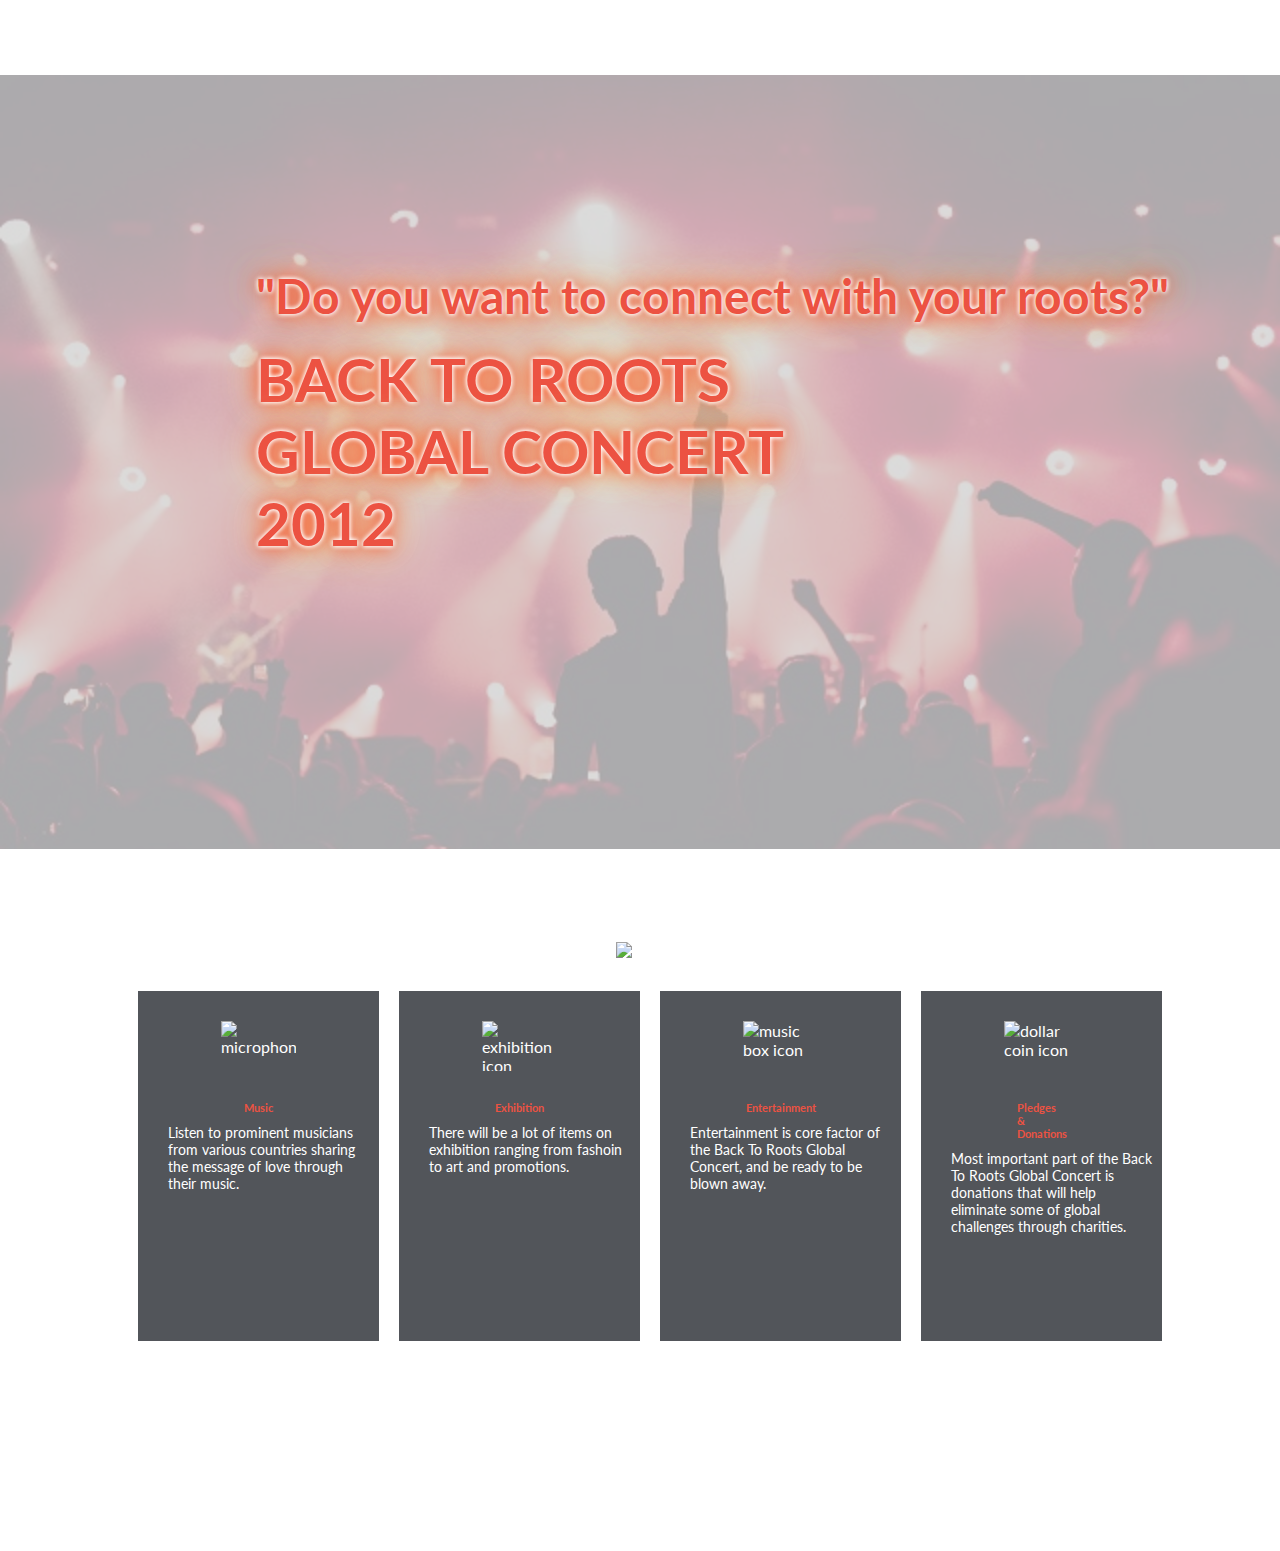
==== index.html @ d11e2131 "added last button" ====
<!DOCTYPE html>
<html lang="en">

<head>
  <meta charset="UTF-8">
  <meta http-equiv="X-UA-Compatible" content="IE=edge">
  <meta name="viewport" content="width=device-width, initial-scale=1.0">
  <link rel="preconnect" href="https://fonts.googleapis.com">
  <link rel="preconnect" href="https://fonts.gstatic.com" crossorigin>
  <link
    href="https://fonts.googleapis.com/css2?family=Alumni+Sans+Pinstripe&family=Crete+Round:ital@0;1&family=Inter:wght@100;200;300;400;500;600;700;800;900&family=Lato:ital,wght@0,100;0,300;0,400;0,700;0,900;1,100;1,300;1,400;1,700;1,900&family=Poppins:ital,wght@0,100;0,200;0,300;0,400;0,500;0,600;0,700;0,800;0,900;1,100;1,200;1,300;1,400;1,500;1,600;1,700;1,800;1,900&family=Roboto+Flex:opsz,wght@8..144,100;8..144,200;8..144,300;8..144,400;8..144,600;8..144,700;8..144,800;8..144,900;8..144,1000&display=swap"
    rel="stylesheet">
  <link href="https://cdn.jsdelivr.net/npm/bootstrap@5.0.2/dist/css/bootstrap.min.css" rel="stylesheet"
    integrity="sha384-EVSTQN3/azprG1Anm3QDgpJLIm9Nao0Yz1ztcQTwFspd3yD65VohhpuuCOmLASjC" crossorigin="anonymous">
  <link rel="stylesheet" href="main.css">
  <title>Capstone</title>
</head>

<body>
  <header class="container=fluid">
    <nav class="navbar nav1 navbar-expand-lg fixed-top nav_container d-inline-flex justify-content-end pb-1 pt-0"
      role="navigation">
      <ul class="">
        <li><a href="#" class="nav-link1"><img src="assets/images/104498_facebook_icon.svg" alt="facebook icon"
              class="nav-icons"></a></li>
        <li><a href="#" class="nav-link1"><img src="assets/images/104501_twitter_icon.svg" alt="twitter icon"
              class="nav-icons"></a></li>
        <li><a href="#" class="nav-link1">English</a></li>
        <li><a href="#" class="nav-link1">My Page</a></li>
        <li><a href="#" class="nav-link1">Logouts</a></li>
      </ul>
      <button class="menu justify-content-start"><img src="assets/images/menu_button.svg" alt="menu button"></button>

    </nav>

    <nav class="navbar nav2 navbar-expand-lg fixed-top nav_container d-inline-flex justify-content-end"
      role="navigation">
      <ul class="">
        <li><a href="#" class="nav-link2">About</a></li>
        <li><a href="#" class="nav-link2">Program</a></li>
        <li><a href="#" class="nav-link2">Join</a></li>
        <li><a href="#" class="nav-link2">Sponsors</a></li>
        <li><a href="#" class="nav-link2 logo">BTR Concert</a></li>
      </ul>
      <!-- <button class="menu justify-content-start"><img src="assets/images/menu_button.svg" alt="menu button"></button> -->

    </nav>
  </header>

  <section>
    <div class="home-top">
      <div class="overlay">
        <div class="home-text">
          <h3>"Do you want to connect with your roots?"</h3><br />
          <h1>BACK TO ROOTS<br /> GLOBAL CONCERT <br /> 2012</h1>
        </div>
      </div>
    </div>

    <div class="home2">
      <p>Main Program <img class="line" src="assets/images/line_icon5.png" alt="line"> </p>
      <div class="card-box">
        <div class="box box1">
          <div class="icon icon1">
            <img src="assets/images/music2_icon.svg" alt="microphone">
          </div>
          <div>
            <h6>Music</h6>
          </div>
          <div class="box-p">
            <p>Listen to prominent musicians from various countries sharing the message of love through their music.</p>
          </div>
        </div>
        <div class="box box2">
          <div class="icon icon2">
            <img src="assets/images/exhibition_icon.svg" alt="exhibition icon">
          </div>
          <div>
            <h6>Exhibition</h6>
          </div>
          <div class="box-p">
            <p>There will be a lot of items on exhibition ranging from fashoin to art and promotions.</p>
          </div>
        </div>
        <div class="box box3">
          <div class="icon icon3">
            <img src="assets/images/music_icon.svg" alt="music box icon">
          </div>
          <div>
            <h6>Entertainment</h6>
          </div>
          <div class="box-p">
            <p>Entertainment is core factor of the Back To Roots Global Concert, and be ready to be blown away.</p>

          </div>
        </div>
        <div class="box box4">
          <div class="icon icon4"><img src="assets/images/donation_icon.svg" alt="dollar coin icon"></div>
          <div>
            <h6>Pledges <br /> & <br /> Donations</h6>
          </div>
          <div class="box-p">
            <p>Most important part of the Back To Roots Global Concert is donations that will help eliminate some of
              global challenges through charities.</p>
          </div>
        </div>
      </div>
      <p class="no-display">SEE THE WHOLE PROGRAM</p>
      <div class="btn-div card-box"><input type="button" value="Join BTR Global Concert 2012" class="join-btn"> </div>
    </div>
  </section>

  <script src="main.js"></script>
  <script src="https://cdn.jsdelivr.net/npm/bootstrap@5.0.2/dist/js/bootstrap.bundle.min.js"
    integrity="sha384-MrcW6ZMFYlzcLA8Nl+NtUVF0sA7MsXsP1UyJoMp4YLEuNSfAP+JcXn/tWtIaxVXM"
    crossorigin="anonymous"></script>
</body>

</html>
---- main.css ----
@import url("https://fonts.googleapis.com/css2?family=Alumni+Sans+Pinstripe&family=Crete+Round:ital@0;1&family=Inter:wght@100;200;300;400;500;600;700;800;900&family=Lato:ital,wght@0,100;0,300;0,400;0,700;0,900;1,100;1,300;1,400;1,700;1,900&family=Poppins:ital,wght@0,100;0,200;0,300;0,400;0,500;0,600;0,700;0,800;0,900;1,100;1,200;1,300;1,400;1,500;1,600;1,700;1,800;1,900&family=Roboto+Flex:opsz,wght@8..144,100;8..144,200;8..144,300;8..144,400;8..144,600;8..144,700;8..144,800;8..144,900;8..144,1000&display=swap");
* {
  box-sizing: border-box;
  margin: 0;
  padding: 0;
  font-family: "Lato", sans-serif;
}

h1 {
  font-size: 60px;
  font-weight: 700;
}

.nav_container {
  display: none;
}

.nav_container > ul {
  display: none;
}

.menu {
  display: flex;
  flex-direction: row-reverse;
  border: none;
  width: 25px;
  height: 25px;
  background-color: #fff;
}

.home-top {
  background-image: url("assets/images/Concert-crowd.jpg");
  width: 100vw;
  height: 80vh;
  margin-top: 50px;
  background-repeat: no-repeat;
  background-size: cover;
}

.overlay {
  background-color: rgba(211, 211, 211, 0.8);
  width: 100vw;
  height: 80vh;
  margin-top: 50px;
}

.home-text {
  margin: 0 0 0 20%;
  padding-top: 15%;
  color: #ec5242;
  text-shadow: 0 0 5px #fff, 0 0 5px #fff, 0 0 20px rgb(255, 38, 0), 0 0 42px rgb(255, 153, 0), 0 0 42px rgb(244, 247, 246);
}

.home-text h3 {
  font-size: 3em;
}

.home2 {
  background-image: url("assets/images/background2.jpg");
  width: 100vw;
  height: -webkit-fit-content;
  height: -moz-fit-content;
  height: fit-content;
  background-repeat: no-repeat;
  background-size: cover;
  color: #fff;
  padding-bottom: 100PX;
}

.home2 > p {
  text-align: center;
  padding-top: 5%;
  z-index: 2;
  margin: 0;
}

.line {
  width: 50px;
  height: auto;
  z-index: 3;
  margin: auto;
  display: block;
  width: 3em;
  margin-top: 10px;
}

.card-box {
  display: flex;
  flex-direction: column;
  margin: 30px 10px 0 10px;
  align-items: center;
  gap: 20px;
}

.box {
  display: flex;
  flex-direction: row;
  width: 90%;
  background-color: rgba(39, 42, 49, 0.8);
  align-items: center;
  padding: 10px;
  gap: 10px;
}

h6 {
  color: #ec5242;
}

.box-p {
  padding-left: 20px;
}

.box-p > p {
  font-size: 0.9em;
}

img {
  max-width: 100%;
  max-height: 100%;
}

.icon {
  width: 75px;
  height: 50px;
  margin: 20px;
}

.no-display {
  display: none;
}

.join-btn {
  background-color: #ec5242;
  color: #fff;
  padding: 30px;
  border: none;
  margin: 60px 0 0 0;
}

.btn-div {
  background-color: none;
}

@media screen and (min-width: 768px) {
  .nav_container {
    background-color: #272a31;
  }
  .menu {
    display: none;
  }
  .nav_container > ul {
    display: flex;
    flex-direction: row;
    list-style-type: none;
    padding-right: 12em;
    gap: 40px;
    margin-bottom: 0;
  }
  .nav-link1 {
    color: #fff;
    text-decoration: none;
  }
  .nav-link2 {
    color: #272a31;
    text-decoration: none;
  }
  .logo {
    border: 2px solid #ec5242;
    color: #ec5242;
    padding: 0 5px;
  }
  .nav-links :hover {
    color: #fff;
  }
  .nav1 {
    background-color: #272a31;
  }
  .nav2 {
    margin-top: 30px;
    background-color: #fff;
  }
  .nav2-item {
    color: #272a31;
  }
  .nav-icons {
    z-index: 9;
    width: 20px;
    height: 20px;
  }
  .home-top {
    margin-top: 75px;
    height: 86vh;
    background-repeat: no-repeat;
    background-size: cover;
  }
  .overlay {
    margin-top: 75px;
    height: 86vh;
  }
  .home2 {
    height: -webkit-fit-content;
    height: -moz-fit-content;
    height: fit-content;
  }
  .card-box {
    display: flex;
    flex-direction: row;
    width: 100vw;
    align-content: center;
    padding: 0 10vw;
  }
  .box {
    display: flex;
    flex-direction: column;
    width: 90%;
    height: 350px;
    background-color: rgba(39, 42, 49, 0.8);
    align-items: center;
    padding: 10px;
    gap: 10px;
  }
  .no-display {
    display: block;
    font-size: 0.8em;
    text-decoration: underline;
  }
  .join-btn {
    display: none;
  }
}/*# sourceMappingURL=main.css.map */
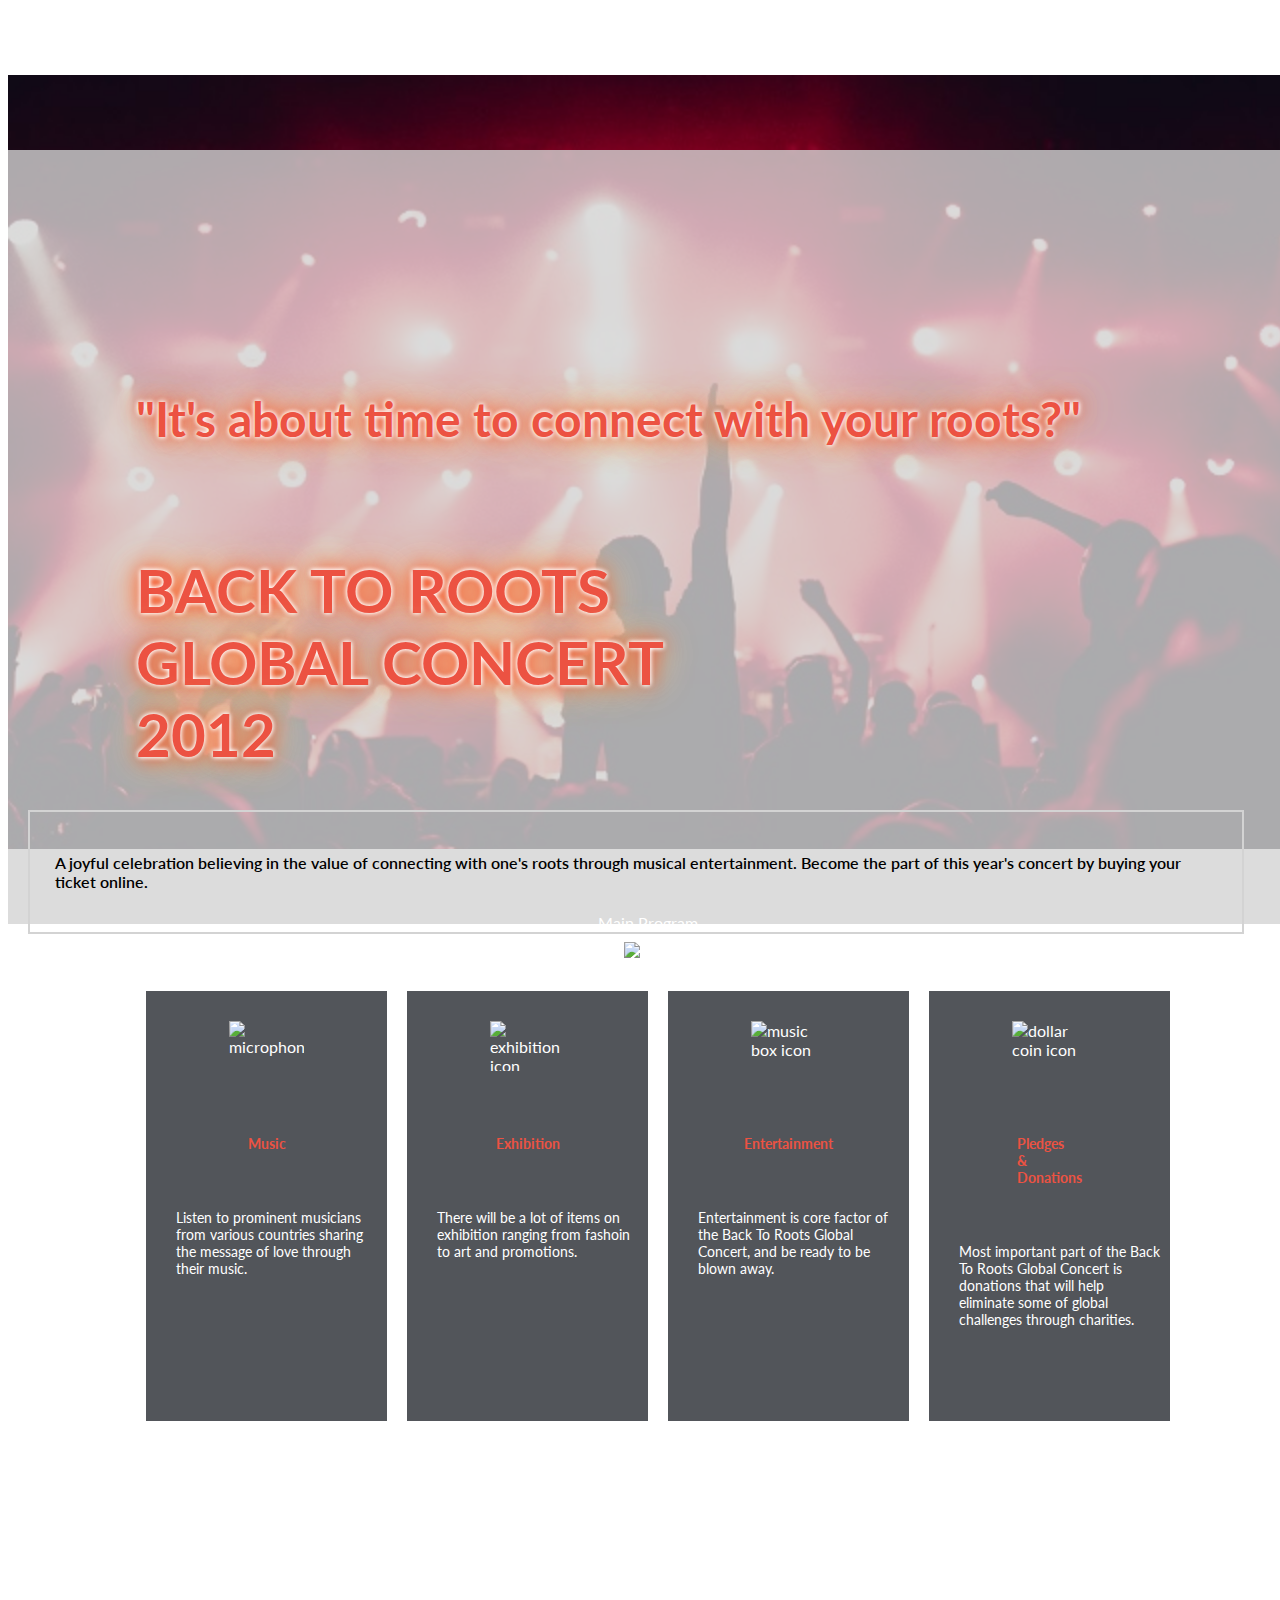
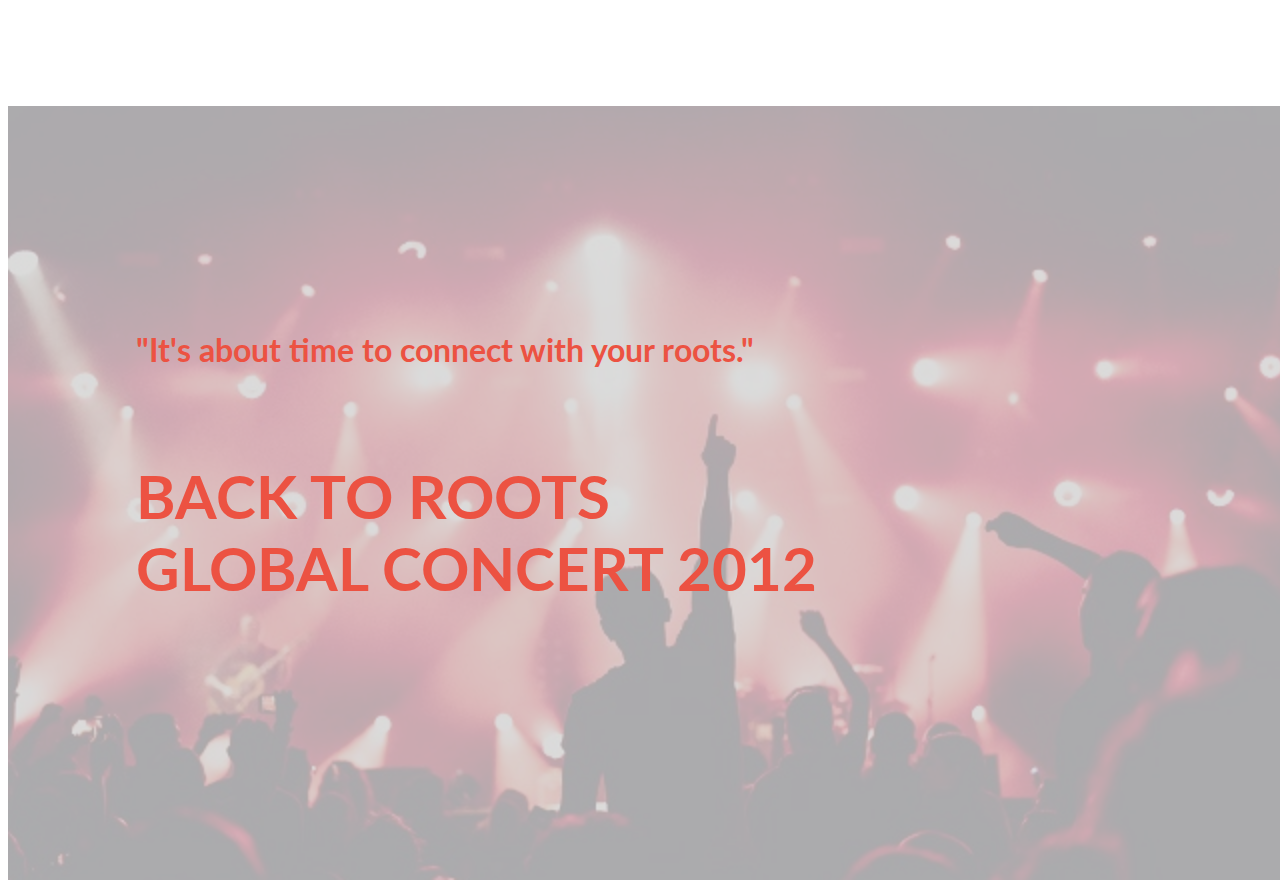
==== commit e0e91e1d: "added more style" ====
--- a/index.html
+++ b/index.html
@@ -51,42 +51,46 @@
     <div class="home-top">
       <div class="overlay">
         <div class="home-text">
-          <h3>"Do you want to connect with your roots?"</h3><br />
+          <h3>"It's about time to connect with your roots?"</h3><br />
           <h1>BACK TO ROOTS<br /> GLOBAL CONCERT <br /> 2012</h1>
+        </div>
+        <div class="home-p">
+          <p>A joyful celebration believing in the value of connecting with one's roots through musical entertainment.
+            Become the part of this year's concert by buying your ticket online.</p>
         </div>
       </div>
     </div>
 
-    <div class="home2">
+    <div class="home2 container-fluid">
       <p>Main Program <img class="line" src="assets/images/line_icon5.png" alt="line"> </p>
-      <div class="card-box">
-        <div class="box box1">
+      <div class="card-box container-fluid">
+        <div class="box box1 container-fluid">
           <div class="icon icon1">
             <img src="assets/images/music2_icon.svg" alt="microphone">
           </div>
-          <div>
+          <div class="head6">
             <h6>Music</h6>
           </div>
           <div class="box-p">
             <p>Listen to prominent musicians from various countries sharing the message of love through their music.</p>
           </div>
         </div>
-        <div class="box box2">
+        <div class="box box2 container-fluid">
           <div class="icon icon2">
             <img src="assets/images/exhibition_icon.svg" alt="exhibition icon">
           </div>
-          <div>
+          <div class="head6">
             <h6>Exhibition</h6>
           </div>
           <div class="box-p">
             <p>There will be a lot of items on exhibition ranging from fashoin to art and promotions.</p>
           </div>
         </div>
-        <div class="box box3">
+        <div class="box box3 container-fluid">
           <div class="icon icon3">
             <img src="assets/images/music_icon.svg" alt="music box icon">
           </div>
-          <div>
+          <div class="head6">
             <h6>Entertainment</h6>
           </div>
           <div class="box-p">
@@ -94,9 +98,9 @@
 
           </div>
         </div>
-        <div class="box box4">
+        <div class="box box4 container-fluid">
           <div class="icon icon4"><img src="assets/images/donation_icon.svg" alt="dollar coin icon"></div>
-          <div>
+          <div class="head6">
             <h6>Pledges <br /> & <br /> Donations</h6>
           </div>
           <div class="box-p">
@@ -110,6 +114,18 @@
     </div>
   </section>
 
+  <section class="speakers"></section>
+
+  <section class="about">
+    <div class="page-about">
+      <div class="overlay">
+        <div class="home-text about-text">
+          <h3>"It's about time to connect with your roots."</h3><br />
+          <h1>BACK TO ROOTS<br /> GLOBAL CONCERT 2012</h1>
+        </div>
+      </div>
+    </div>
+  </section>
   <script src="main.js"></script>
   <script src="https://cdn.jsdelivr.net/npm/bootstrap@5.0.2/dist/js/bootstrap.bundle.min.js"
     integrity="sha384-MrcW6ZMFYlzcLA8Nl+NtUVF0sA7MsXsP1UyJoMp4YLEuNSfAP+JcXn/tWtIaxVXM"
--- a/main.css
+++ b/main.css
@@ -1,9 +1,12 @@
 @import url("https://fonts.googleapis.com/css2?family=Alumni+Sans+Pinstripe&family=Crete+Round:ital@0;1&family=Inter:wght@100;200;300;400;500;600;700;800;900&family=Lato:ital,wght@0,100;0,300;0,400;0,700;0,900;1,100;1,300;1,400;1,700;1,900&family=Poppins:ital,wght@0,100;0,200;0,300;0,400;0,500;0,600;0,700;0,800;0,900;1,100;1,200;1,300;1,400;1,500;1,600;1,700;1,800;1,900&family=Roboto+Flex:opsz,wght@8..144,100;8..144,200;8..144,300;8..144,400;8..144,600;8..144,700;8..144,800;8..144,900;8..144,1000&display=swap");
 * {
   box-sizing: border-box;
-  margin: 0;
   padding: 0;
   font-family: "Lato", sans-serif;
+}
+
+html {
+  margin: 0 auto;
 }
 
 h1 {
@@ -31,28 +34,61 @@
 .home-top {
   background-image: url("assets/images/Concert-crowd.jpg");
   width: 100vw;
-  height: 80vh;
+  height: -webkit-fit-content;
+  height: -moz-fit-content;
+  height: fit-content;
   margin-top: 50px;
   background-repeat: no-repeat;
   background-size: cover;
+  align-content: center;
+}
+
+.page-about {
+  background-image: url("assets/images/Concert-crowd.jpg");
+  width: 100vw;
+  height: -webkit-fit-content;
+  height: -moz-fit-content;
+  height: fit-content;
+  background-repeat: no-repeat;
+  background-size: cover;
 }
 
 .overlay {
   background-color: rgba(211, 211, 211, 0.8);
   width: 100vw;
-  height: 80vh;
+  height: -webkit-fit-content;
+  height: -moz-fit-content;
+  height: fit-content;
+  padding-bottom: 100px;
   margin-top: 50px;
 }
 
 .home-text {
-  margin: 0 0 0 20%;
+  margin: 0 0 0 10%;
   padding-top: 15%;
   color: #ec5242;
   text-shadow: 0 0 5px #fff, 0 0 5px #fff, 0 0 20px rgb(255, 38, 0), 0 0 42px rgb(255, 153, 0), 0 0 42px rgb(244, 247, 246);
 }
 
+.home-p {
+  border: 2px solid #d3d3d3;
+  width: 95vw;
+  align-content: center;
+  margin: 20px;
+  padding: 25px;
+  font-weight: 600;
+}
+
+.about-text {
+  text-shadow: none;
+}
+
 .home-text h3 {
   font-size: 3em;
+}
+
+.about-text h3 {
+  font-size: 2em;
 }
 
 .home2 {
@@ -95,15 +131,15 @@
 .box {
   display: flex;
   flex-direction: row;
-  width: 90%;
   background-color: rgba(39, 42, 49, 0.8);
   align-items: center;
   padding: 10px;
-  gap: 10px;
+  gap: 10px 0 0 0;
 }
 
 h6 {
   color: #ec5242;
+  font-size: 0.9em;
 }
 
 .box-p {
@@ -213,7 +249,7 @@
     display: flex;
     flex-direction: column;
     width: 90%;
-    height: 350px;
+    height: 430px;
     background-color: rgba(39, 42, 49, 0.8);
     align-items: center;
     padding: 10px;
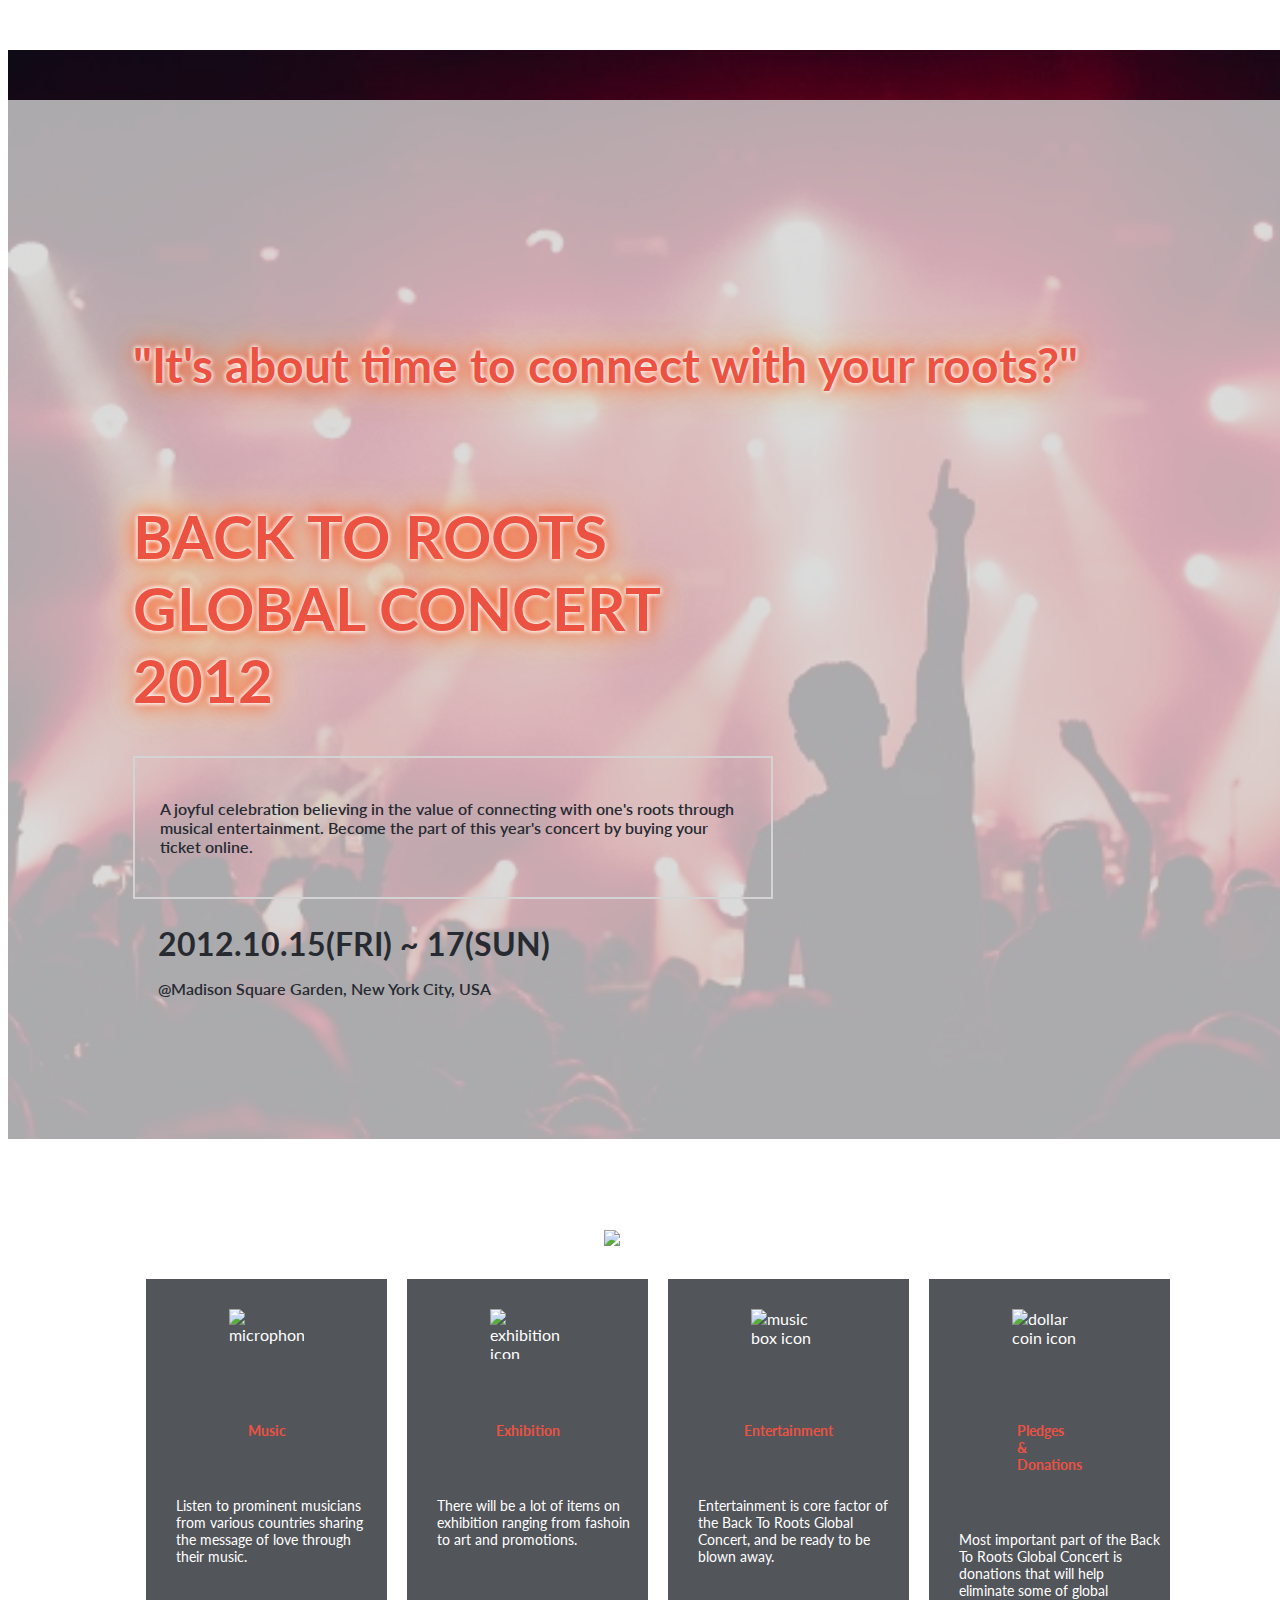
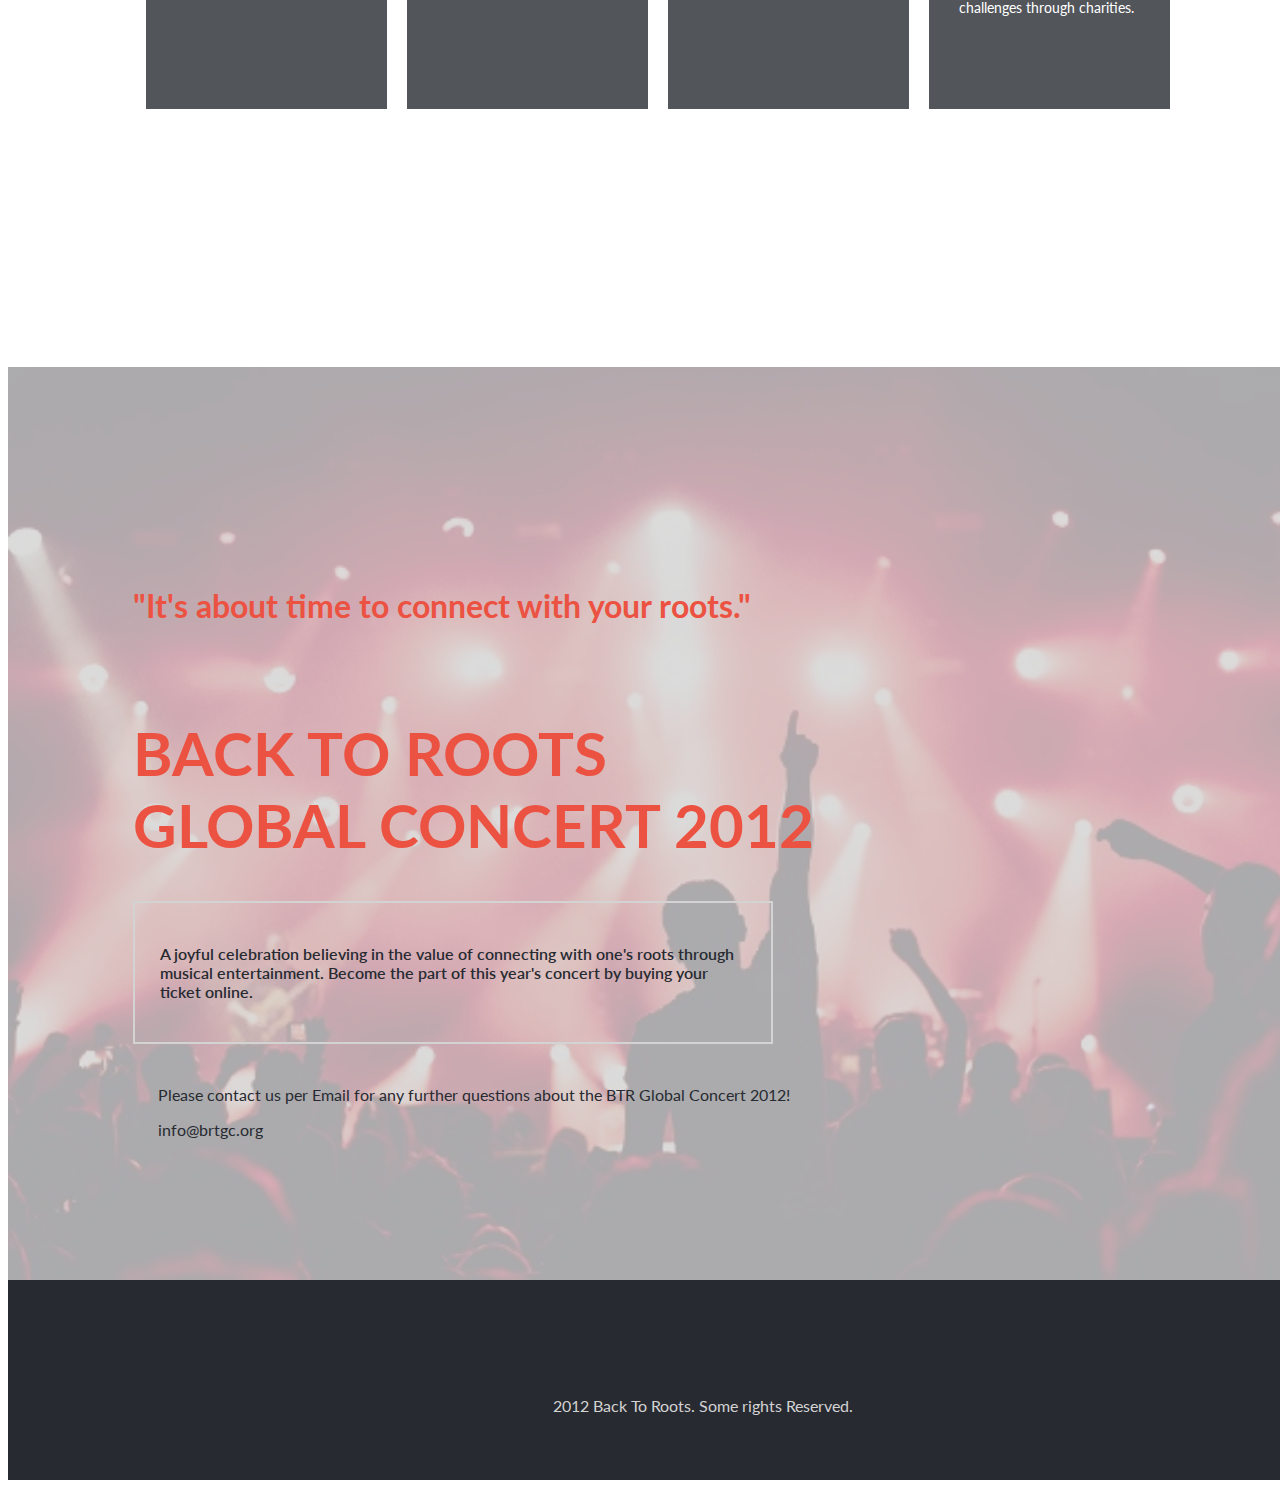
==== commit 8ac253b5: "added more styling code" ====
--- a/index.html
+++ b/index.html
@@ -18,7 +18,7 @@
 
 <body>
   <header class="container=fluid">
-    <nav class="navbar nav1 navbar-expand-lg fixed-top nav_container d-inline-flex justify-content-end pb-1 pt-0"
+    <nav class="navbar nav1 navbar-expand-lg fixed-top nav_container d-inline-flex justify-content-end pb-0 pt-0"
       role="navigation">
       <ul class="">
         <li><a href="#" class="nav-link1"><img src="assets/images/104498_facebook_icon.svg" alt="facebook icon"
@@ -29,9 +29,8 @@
         <li><a href="#" class="nav-link1">My Page</a></li>
         <li><a href="#" class="nav-link1">Logouts</a></li>
       </ul>
-      <button class="menu justify-content-start"><img src="assets/images/menu_button.svg" alt="menu button"></button>
-
     </nav>
+    <a class="menu justify-content-start"><img src="assets/images/menu_button.svg" alt="menu button"></a>
 
     <nav class="navbar nav2 navbar-expand-lg fixed-top nav_container d-inline-flex justify-content-end"
       role="navigation">
@@ -58,6 +57,10 @@
           <p>A joyful celebration believing in the value of connecting with one's roots through musical entertainment.
             Become the part of this year's concert by buying your ticket online.</p>
         </div>
+        <div class="home-p2">
+          <span>2012.10.15(FRI) ~ 17(SUN)</span>
+          <p>@Madison Square Garden, New York City, USA</p>
+        </div>
       </div>
     </div>
 
@@ -65,46 +68,49 @@
       <p>Main Program <img class="line" src="assets/images/line_icon5.png" alt="line"> </p>
       <div class="card-box container-fluid">
         <div class="box box1 container-fluid">
-          <div class="icon icon1">
-            <img src="assets/images/music2_icon.svg" alt="microphone">
+          <div class="icon icon1 no-hover">
+            <img class="no-hover" src="assets/images/music2_icon.svg" alt="microphone">
           </div>
-          <div class="head6">
-            <h6>Music</h6>
+          <div class="head6 no-hover">
+            <h6 class="no-hover">Music</h6>
           </div>
-          <div class="box-p">
-            <p>Listen to prominent musicians from various countries sharing the message of love through their music.</p>
+          <div class="box-p no-hover">
+            <p class="no-hover">Listen to prominent musicians from various countries sharing the message of love through
+              their music.</p>
           </div>
         </div>
         <div class="box box2 container-fluid">
-          <div class="icon icon2">
-            <img src="assets/images/exhibition_icon.svg" alt="exhibition icon">
+          <div class="icon icon2 no-hover">
+            <img class="no-hover" src="assets/images/exhibition_icon.svg" alt="exhibition icon">
           </div>
-          <div class="head6">
-            <h6>Exhibition</h6>
+          <div class="head6 no-hover">
+            <h6 class="no-hover">Exhibition</h6>
           </div>
-          <div class="box-p">
-            <p>There will be a lot of items on exhibition ranging from fashoin to art and promotions.</p>
+          <div class="box-p no-hover">
+            <p class="no-hover">There will be a lot of items on exhibition ranging from fashoin to art and promotions.
+            </p>
           </div>
         </div>
         <div class="box box3 container-fluid">
-          <div class="icon icon3">
-            <img src="assets/images/music_icon.svg" alt="music box icon">
+          <div class="icon icon3 no-hover">
+            <img class="no-hover" src="assets/images/music_icon.svg" alt="music box icon">
           </div>
-          <div class="head6">
-            <h6>Entertainment</h6>
+          <div class="head6 no-hover">
+            <h6 class="no-hover">Entertainment</h6>
           </div>
-          <div class="box-p">
-            <p>Entertainment is core factor of the Back To Roots Global Concert, and be ready to be blown away.</p>
+          <div class="box-p no-hover">
+            <p class="no-hover">Entertainment is core factor of the Back To Roots Global Concert, and be ready to be
+              blown away.</p>
 
           </div>
         </div>
         <div class="box box4 container-fluid">
-          <div class="icon icon4"><img src="assets/images/donation_icon.svg" alt="dollar coin icon"></div>
-          <div class="head6">
-            <h6>Pledges <br /> & <br /> Donations</h6>
+          <div class="icon icon4 no-hover"><img class="no-hover" src="assets/images/donation_icon.svg" alt="dollar coin icon"></div>
+          <div class="head6 no-hover">
+            <h6 class="no-hover">Pledges <br /> & <br /> Donations</h6>
           </div>
-          <div class="box-p">
-            <p>Most important part of the Back To Roots Global Concert is donations that will help eliminate some of
+          <div class="box-p no-hover">
+            <p class="no-hover">Most important part of the Back To Roots Global Concert is donations that will help eliminate some of
               global challenges through charities.</p>
           </div>
         </div>
@@ -123,9 +129,27 @@
           <h3>"It's about time to connect with your roots."</h3><br />
           <h1>BACK TO ROOTS<br /> GLOBAL CONCERT 2012</h1>
         </div>
+        <div class="home-p">
+          <p>A joyful celebration believing in the value of connecting with one's roots through musical entertainment.
+            Become the part of this year's concert by buying your ticket online.</p>
+        </div>
+        <div class="about-p2">
+          <p>Please contact us per Email for any further questions about the BTR Global Concert 2012!</p>
+          <p>info@brtgc.org</p>
+        </div>
       </div>
     </div>
   </section>
+
+  <footer class="foot">
+    <p class="foot-p">2012 Back To Roots. Some rights Reserved. </p>
+    <div class="sponsor">
+      <img id="sp1" src="assets/images/moster.png" alt="monster energy drink logo">
+      <img id="sp2" src="assets/images/ford-logo.png" alt="ford logo">
+      <img id="sp3" src="assets/images/coca.png" alt="coca-cola logo">
+      <img id="sp4" src="assets/images/yamaha.png" alt="yamaha logo">
+    </div>
+  </footer>
   <script src="main.js"></script>
   <script src="https://cdn.jsdelivr.net/npm/bootstrap@5.0.2/dist/js/bootstrap.bundle.min.js"
     integrity="sha384-MrcW6ZMFYlzcLA8Nl+NtUVF0sA7MsXsP1UyJoMp4YLEuNSfAP+JcXn/tWtIaxVXM"
--- a/main.css
+++ b/main.css
@@ -1,12 +1,13 @@
 @import url("https://fonts.googleapis.com/css2?family=Alumni+Sans+Pinstripe&family=Crete+Round:ital@0;1&family=Inter:wght@100;200;300;400;500;600;700;800;900&family=Lato:ital,wght@0,100;0,300;0,400;0,700;0,900;1,100;1,300;1,400;1,700;1,900&family=Poppins:ital,wght@0,100;0,200;0,300;0,400;0,500;0,600;0,700;0,800;0,900;1,100;1,200;1,300;1,400;1,500;1,600;1,700;1,800;1,900&family=Roboto+Flex:opsz,wght@8..144,100;8..144,200;8..144,300;8..144,400;8..144,600;8..144,700;8..144,800;8..144,900;8..144,1000&display=swap");
 * {
   box-sizing: border-box;
-  padding: 0;
   font-family: "Lato", sans-serif;
 }
 
 html {
   margin: 0 auto;
+  width: 100%;
+  overflow-x: hidden;
 }
 
 h1 {
@@ -22,13 +23,19 @@
   display: none;
 }
 
+.navbar {
+  display: none;
+}
+
 .menu {
-  display: flex;
-  flex-direction: row-reverse;
+  position: fixed;
+  display: block;
+  float: left;
   border: none;
+  margin: 15px 0 0 15px;
   width: 25px;
   height: 25px;
-  background-color: #fff;
+  cursor: pointer;
 }
 
 .home-top {
@@ -37,7 +44,7 @@
   height: -webkit-fit-content;
   height: -moz-fit-content;
   height: fit-content;
-  margin-top: 50px;
+  margin-top: 0;
   background-repeat: no-repeat;
   background-size: cover;
   align-content: center;
@@ -60,7 +67,10 @@
   height: -moz-fit-content;
   height: fit-content;
   padding-bottom: 100px;
-  margin-top: 50px;
+  padding-right: 30px;
+  margin-top: 0;
+  align-items: center;
+  justify-content: center;
 }
 
 .home-text {
@@ -72,11 +82,35 @@
 
 .home-p {
   border: 2px solid #d3d3d3;
-  width: 95vw;
+  width: 80vw;
   align-content: center;
-  margin: 20px;
+  margin: 0 0 0 10%;
   padding: 25px;
   font-weight: 600;
+  color: #272a31;
+}
+
+.home-p2 {
+  width: 80vw;
+  align-content: center;
+  margin: 0 0 0 10%;
+  padding: 25px;
+  font-weight: 600;
+  color: #272a31;
+}
+
+.about-p2 {
+  width: 80vw;
+  align-content: center;
+  margin: 0 0 0 10%;
+  padding: 25px;
+  font-weight: 400;
+  color: #272a31;
+}
+
+span {
+  font-size: 2em;
+  font-weight: 700;
 }
 
 .about-text {
@@ -100,6 +134,7 @@
   background-repeat: no-repeat;
   background-size: cover;
   color: #fff;
+  padding-right: 40px;
   padding-bottom: 100PX;
 }
 
@@ -137,6 +172,14 @@
   gap: 10px 0 0 0;
 }
 
+.card-box :hover {
+  border: 2px solid #d3d3d3;
+}
+
+.no-hover:hover {
+  border: none;
+}
+
 h6 {
   color: #ec5242;
   font-size: 0.9em;
@@ -175,6 +218,40 @@
 
 .btn-div {
   background-color: none;
+}
+
+footer {
+  background-color: #272a31;
+  width: 100vw;
+  height: 200px;
+  color: #d3d3d3;
+  text-align: center;
+  padding-top: 50px;
+  justify-content: center;
+  align-items: center;
+  padding-left: 110px;
+}
+
+.foot-p {
+  display: none;
+}
+
+.sponsor {
+  display: flex;
+  gap: 20px;
+}
+
+.sponsor > img {
+  width: 60px;
+  height: 60px;
+}
+
+#sp1 {
+  width: 90px;
+}
+
+#sp2 {
+  width: 90px;
 }
 
 @media screen and (min-width: 768px) {
@@ -212,7 +289,7 @@
     background-color: #272a31;
   }
   .nav2 {
-    margin-top: 30px;
+    margin-top: 24px;
     background-color: #fff;
   }
   .nav2-item {
@@ -224,14 +301,29 @@
     height: 20px;
   }
   .home-top {
-    margin-top: 75px;
-    height: 86vh;
+    margin-top: 50px;
+    width: 100vw;
+    margin-top: 50px;
+    height: -webkit-fit-content;
+    height: -moz-fit-content;
+    height: fit-content;
     background-repeat: no-repeat;
     background-size: cover;
   }
   .overlay {
-    margin-top: 75px;
-    height: 86vh;
+    margin-top: 50px;
+    height: -webkit-fit-content;
+    height: -moz-fit-content;
+    height: fit-content;
+    padding-bottom: 100px;
+  }
+  .home-p {
+    border: 2px solid #d3d3d3;
+    width: 50vw;
+    align-content: center;
+    margin: 0 0 0 10%;
+    padding: 25px;
+    font-weight: 600;
   }
   .home2 {
     height: -webkit-fit-content;
@@ -263,4 +355,18 @@
   .join-btn {
     display: none;
   }
+  footer {
+    background-color: #272a31;
+    width: 100vw;
+    height: 200px;
+    color: #d3d3d3;
+    text-align: center;
+    padding-top: 100px;
+  }
+  .foot-p {
+    display: block;
+  }
+  .sponsor {
+    display: none;
+  }
 }/*# sourceMappingURL=main.css.map */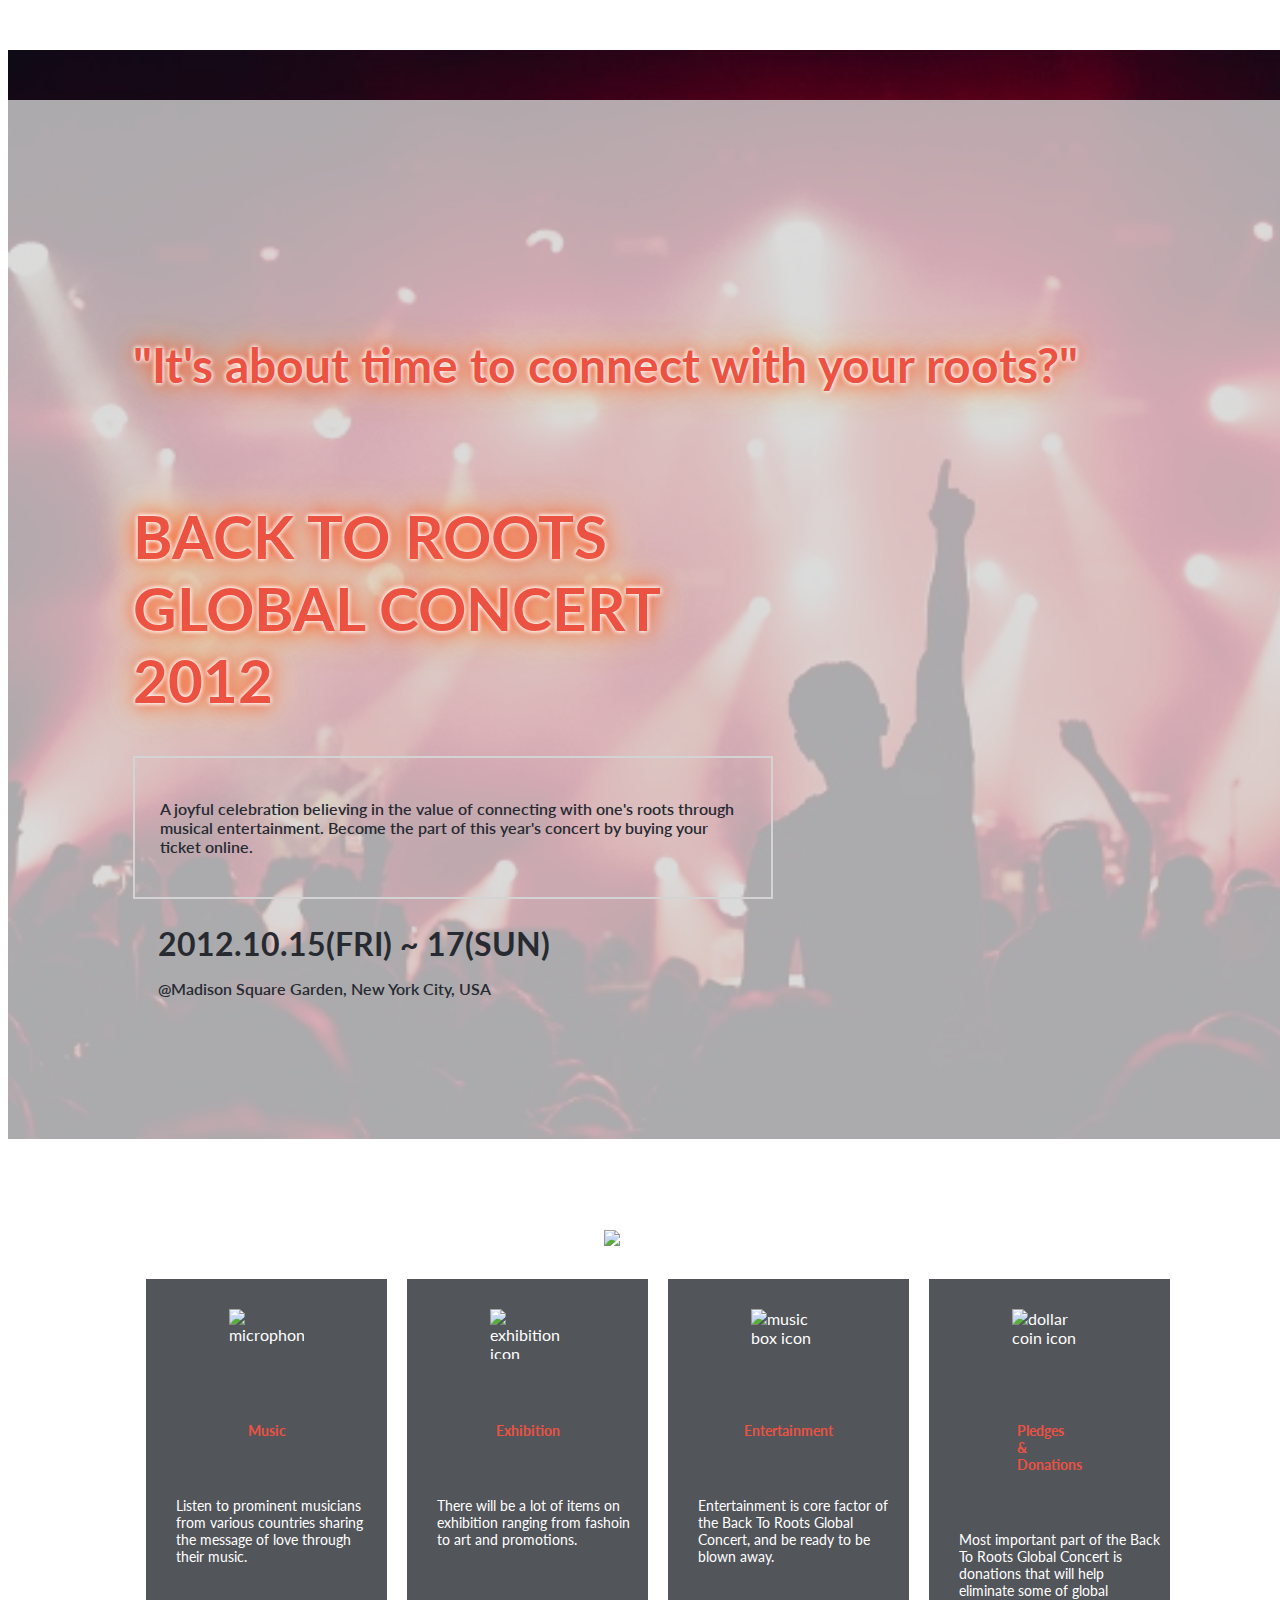
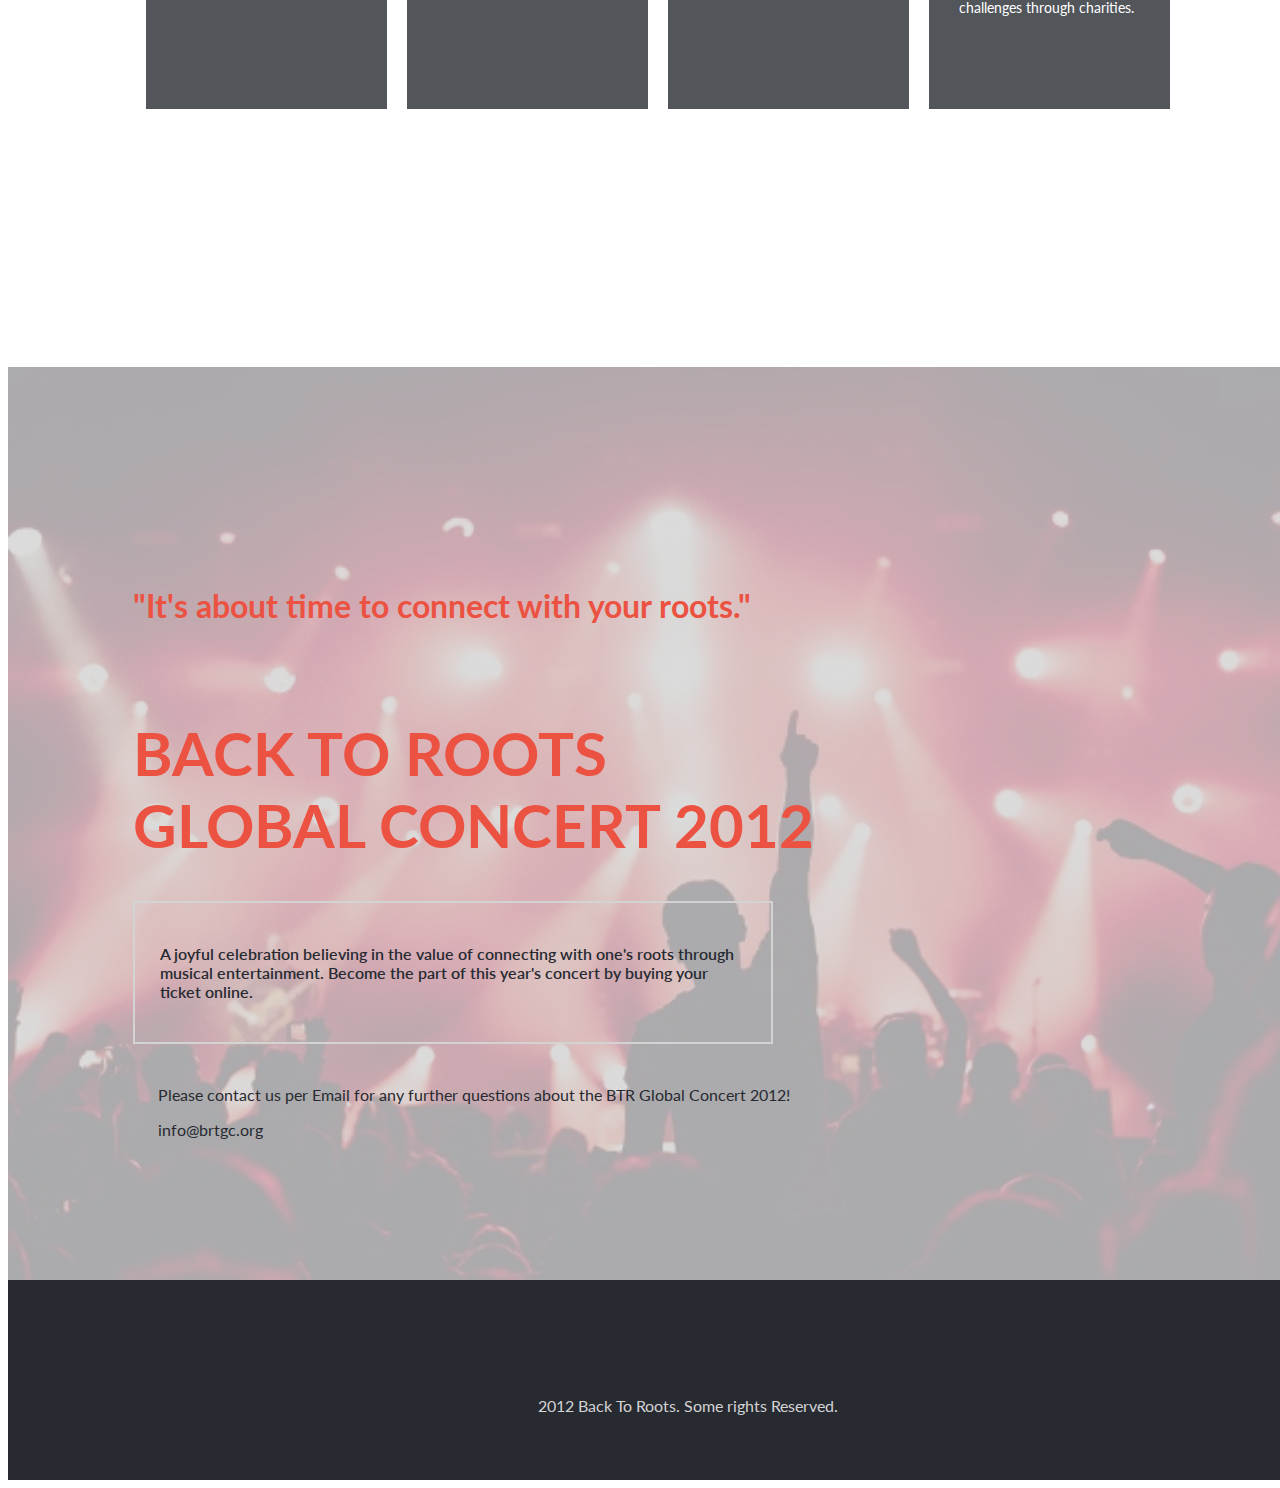
==== commit 85686f37: "added more style" ====
--- a/index.html
+++ b/index.html
@@ -41,7 +41,6 @@
         <li><a href="#" class="nav-link2">Sponsors</a></li>
         <li><a href="#" class="nav-link2 logo">BTR Concert</a></li>
       </ul>
-      <!-- <button class="menu justify-content-start"><img src="assets/images/menu_button.svg" alt="menu button"></button> -->
 
     </nav>
   </header>
--- a/main.css
+++ b/main.css
@@ -226,10 +226,10 @@
   height: 200px;
   color: #d3d3d3;
   text-align: center;
-  padding-top: 50px;
+  padding-top: 70px;
   justify-content: center;
   align-items: center;
-  padding-left: 110px;
+  padding-left: 80px;
 }
 
 .foot-p {
@@ -238,7 +238,7 @@
 
 .sponsor {
   display: flex;
-  gap: 20px;
+  gap: 40px;
 }
 
 .sponsor > img {
@@ -247,10 +247,14 @@
 }
 
 #sp1 {
-  width: 90px;
+  width: 120px;
 }
 
 #sp2 {
+  width: 110px;
+}
+
+#sp3 {
   width: 90px;
 }
 
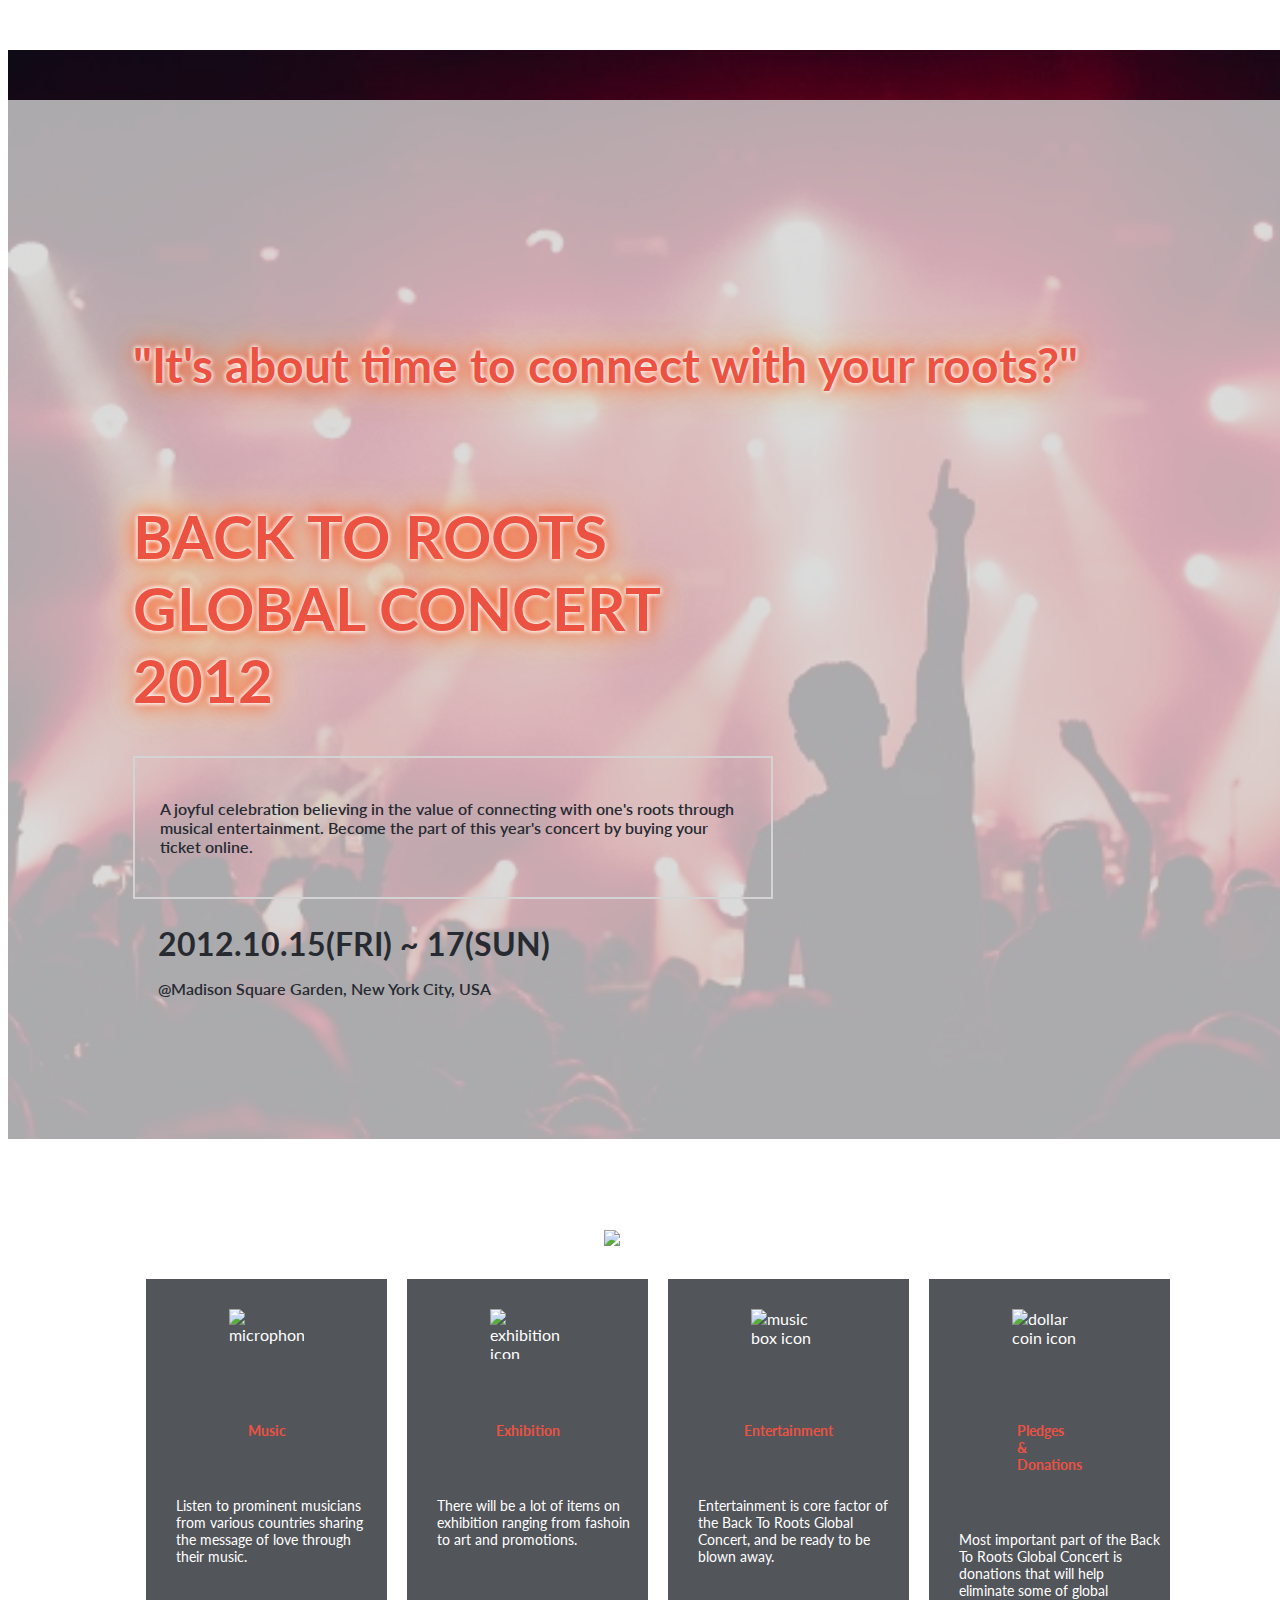
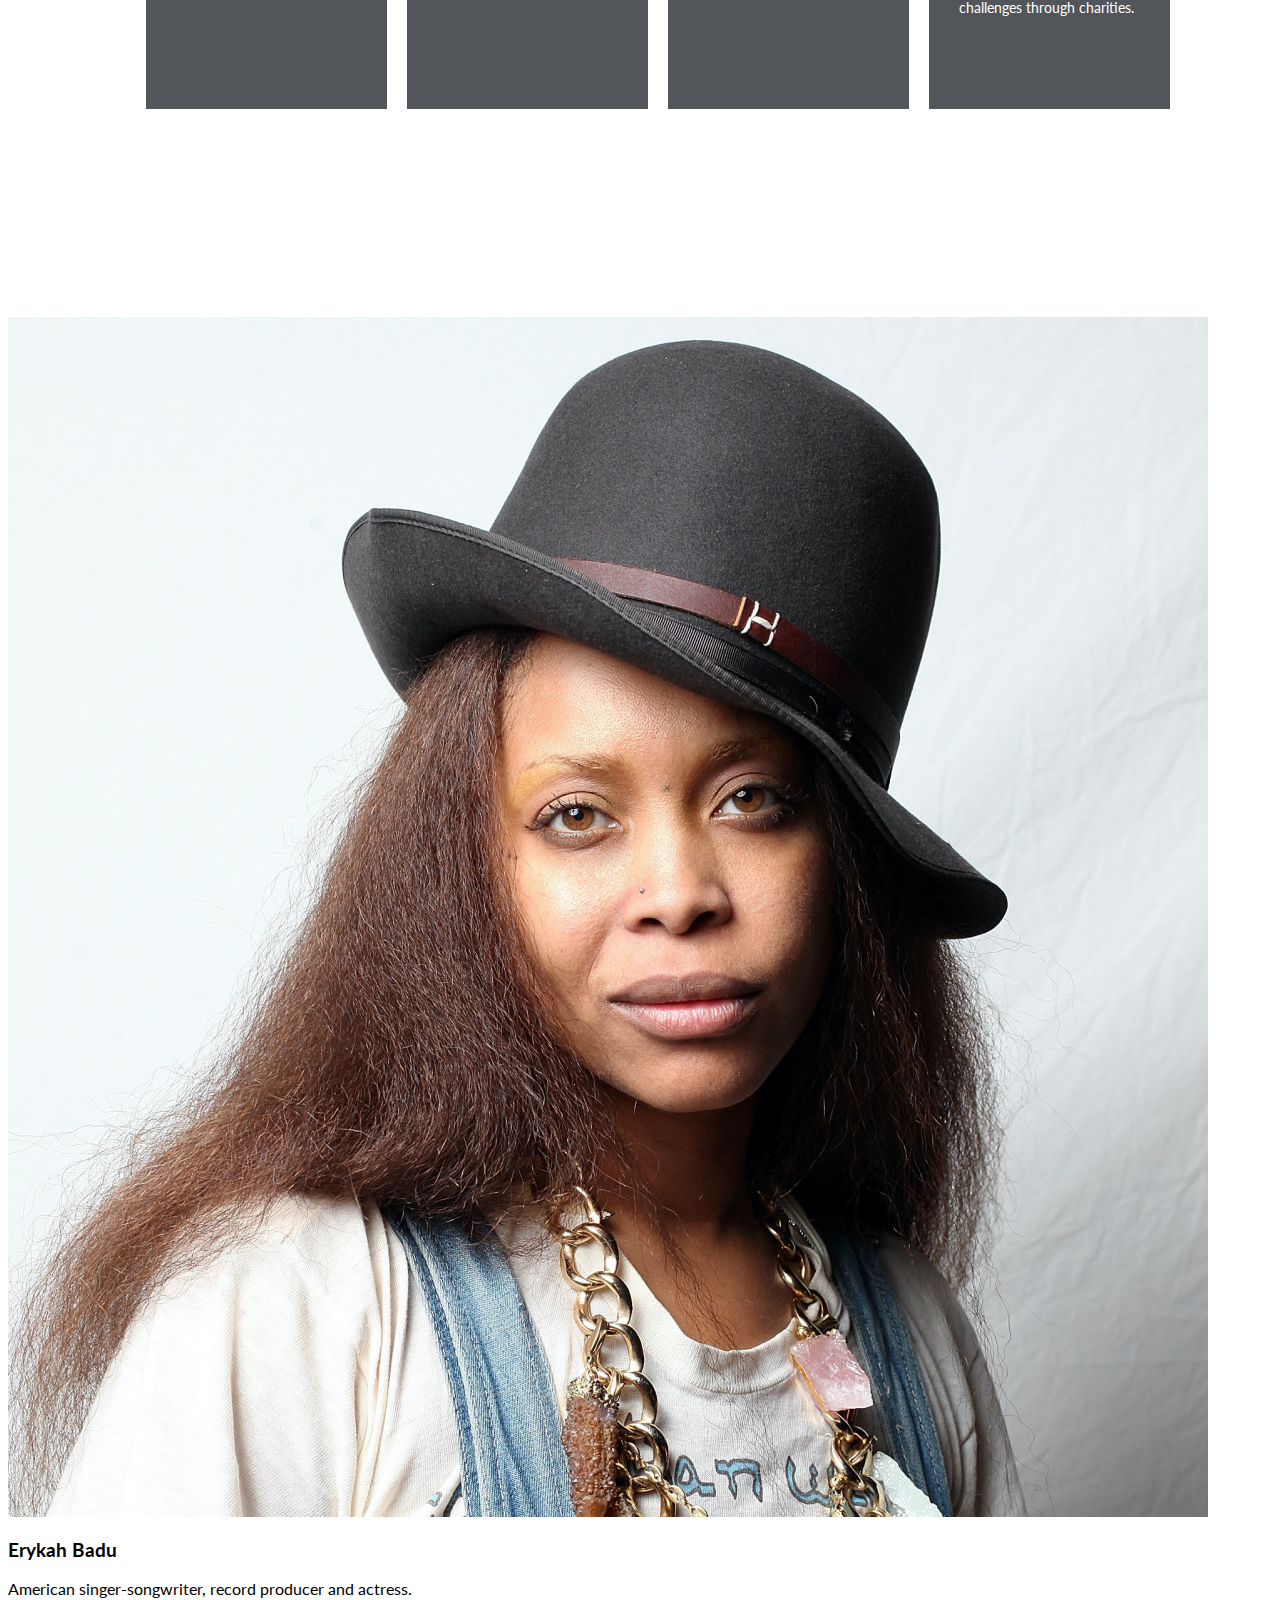
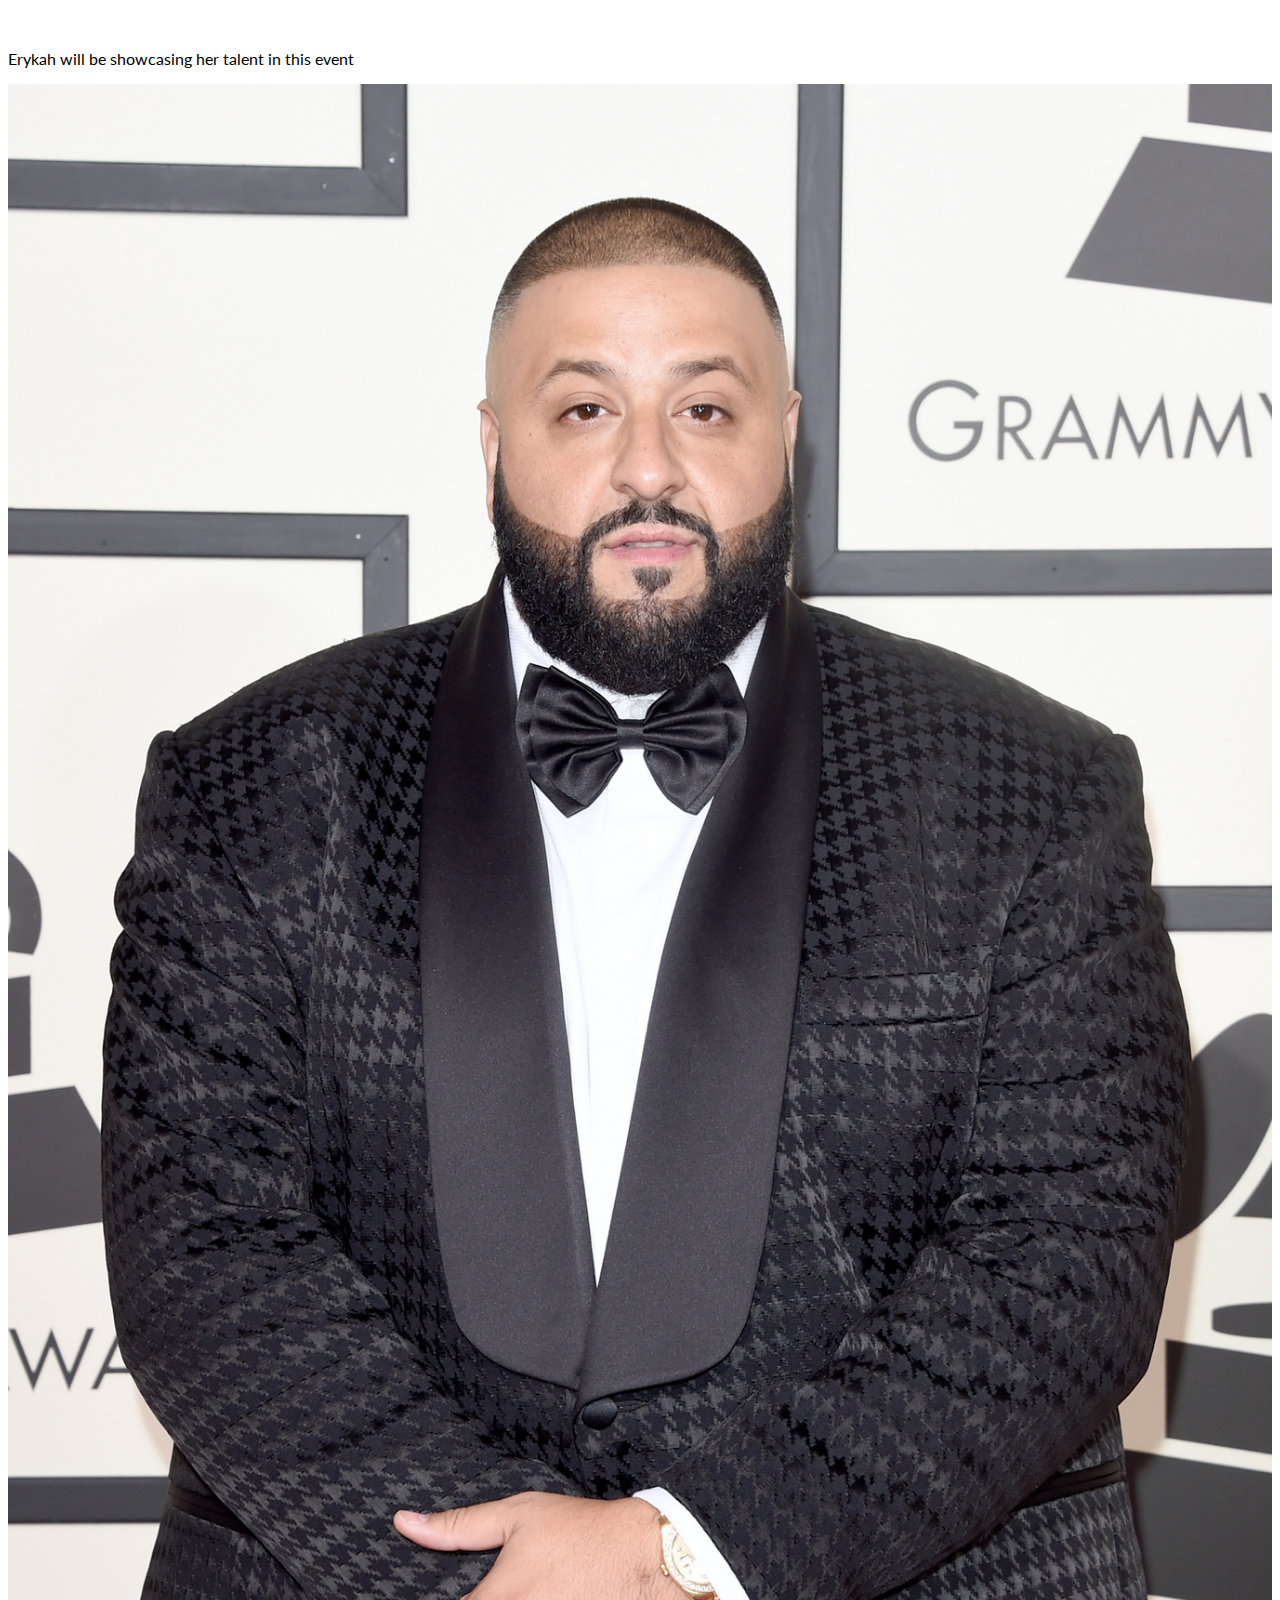
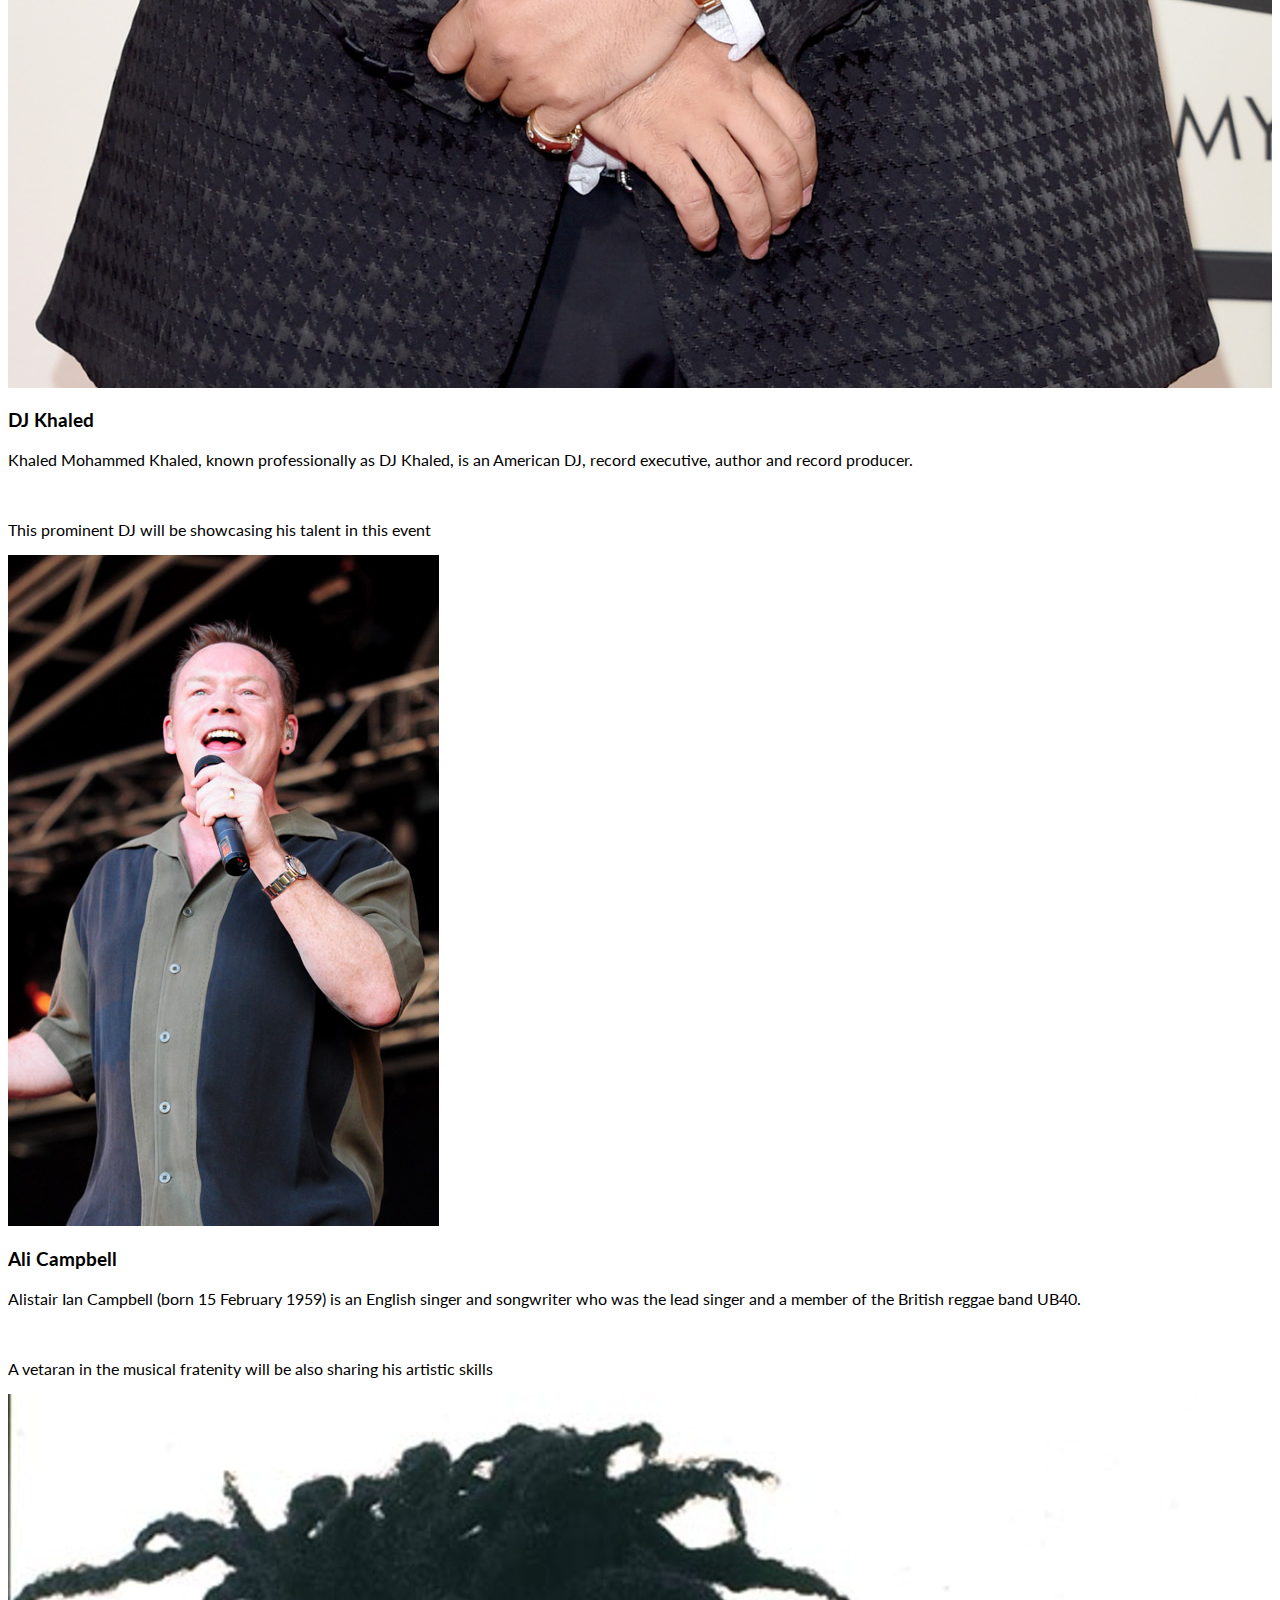
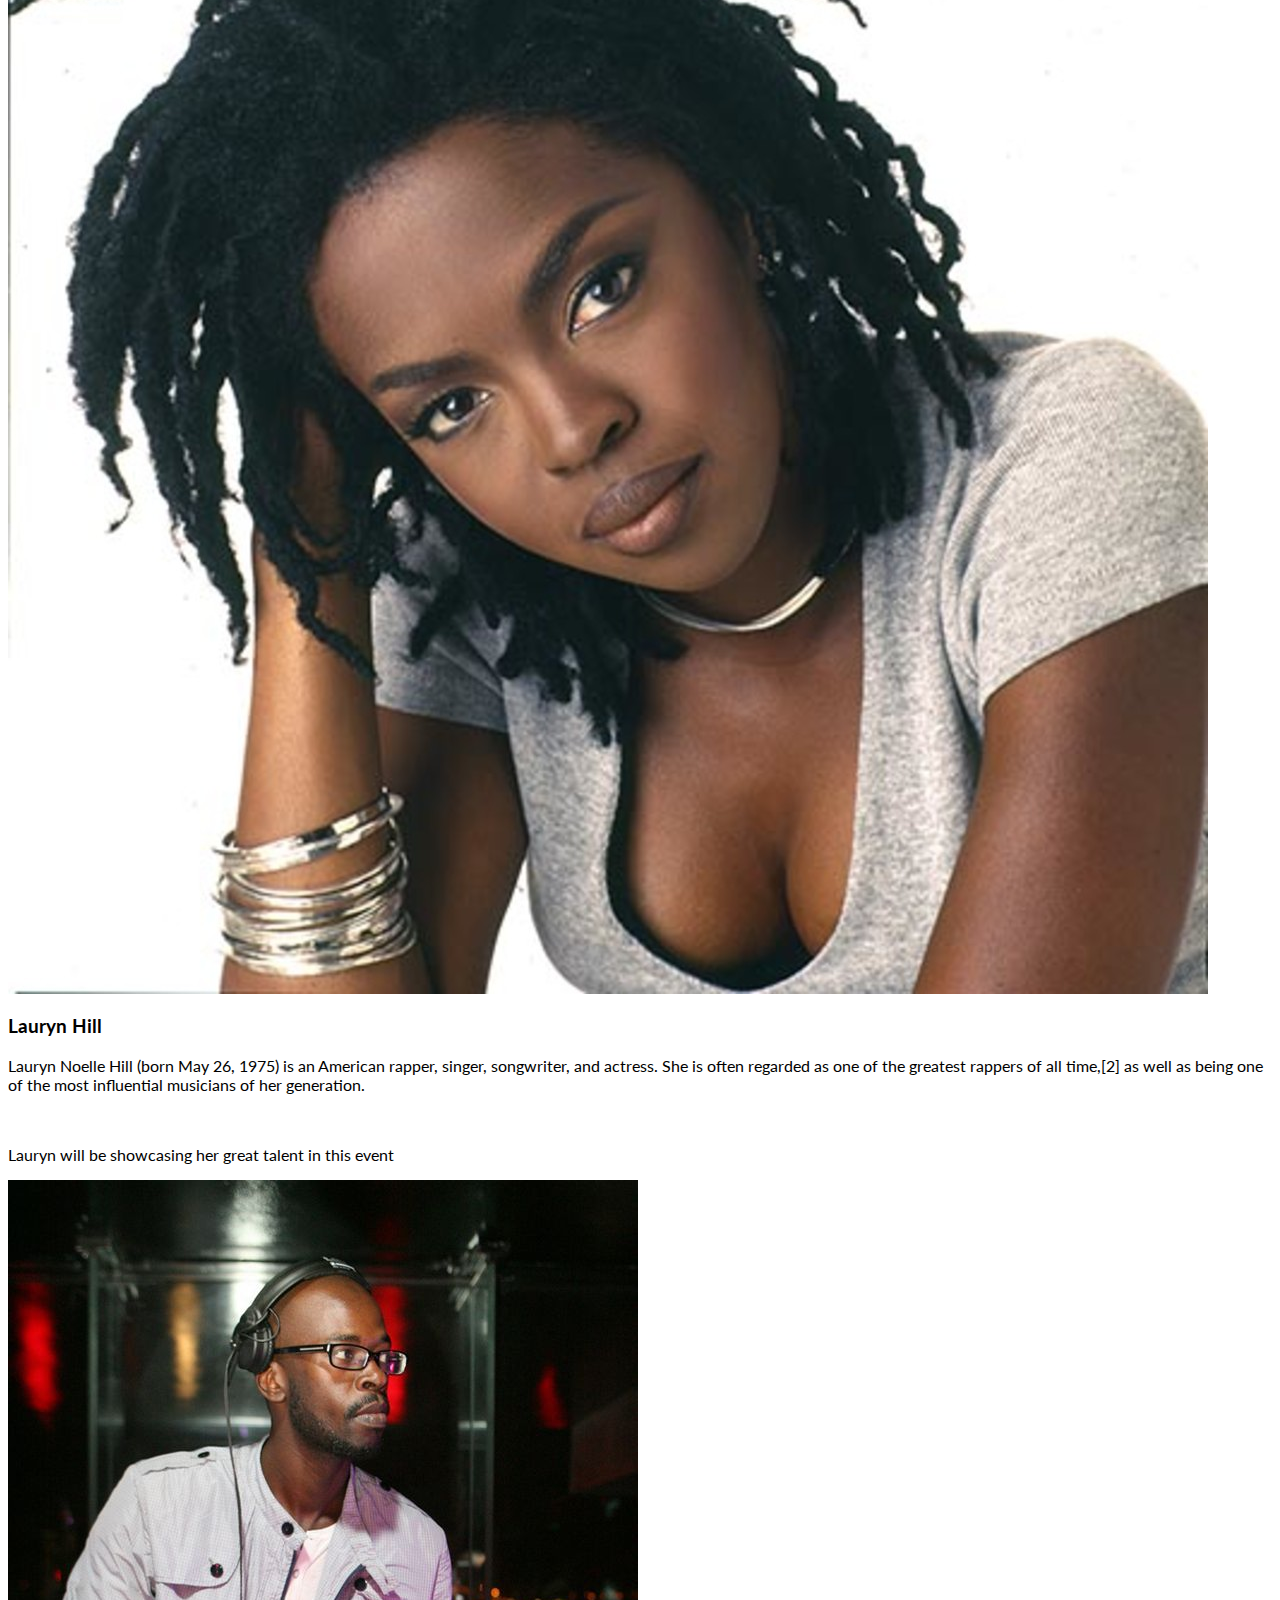
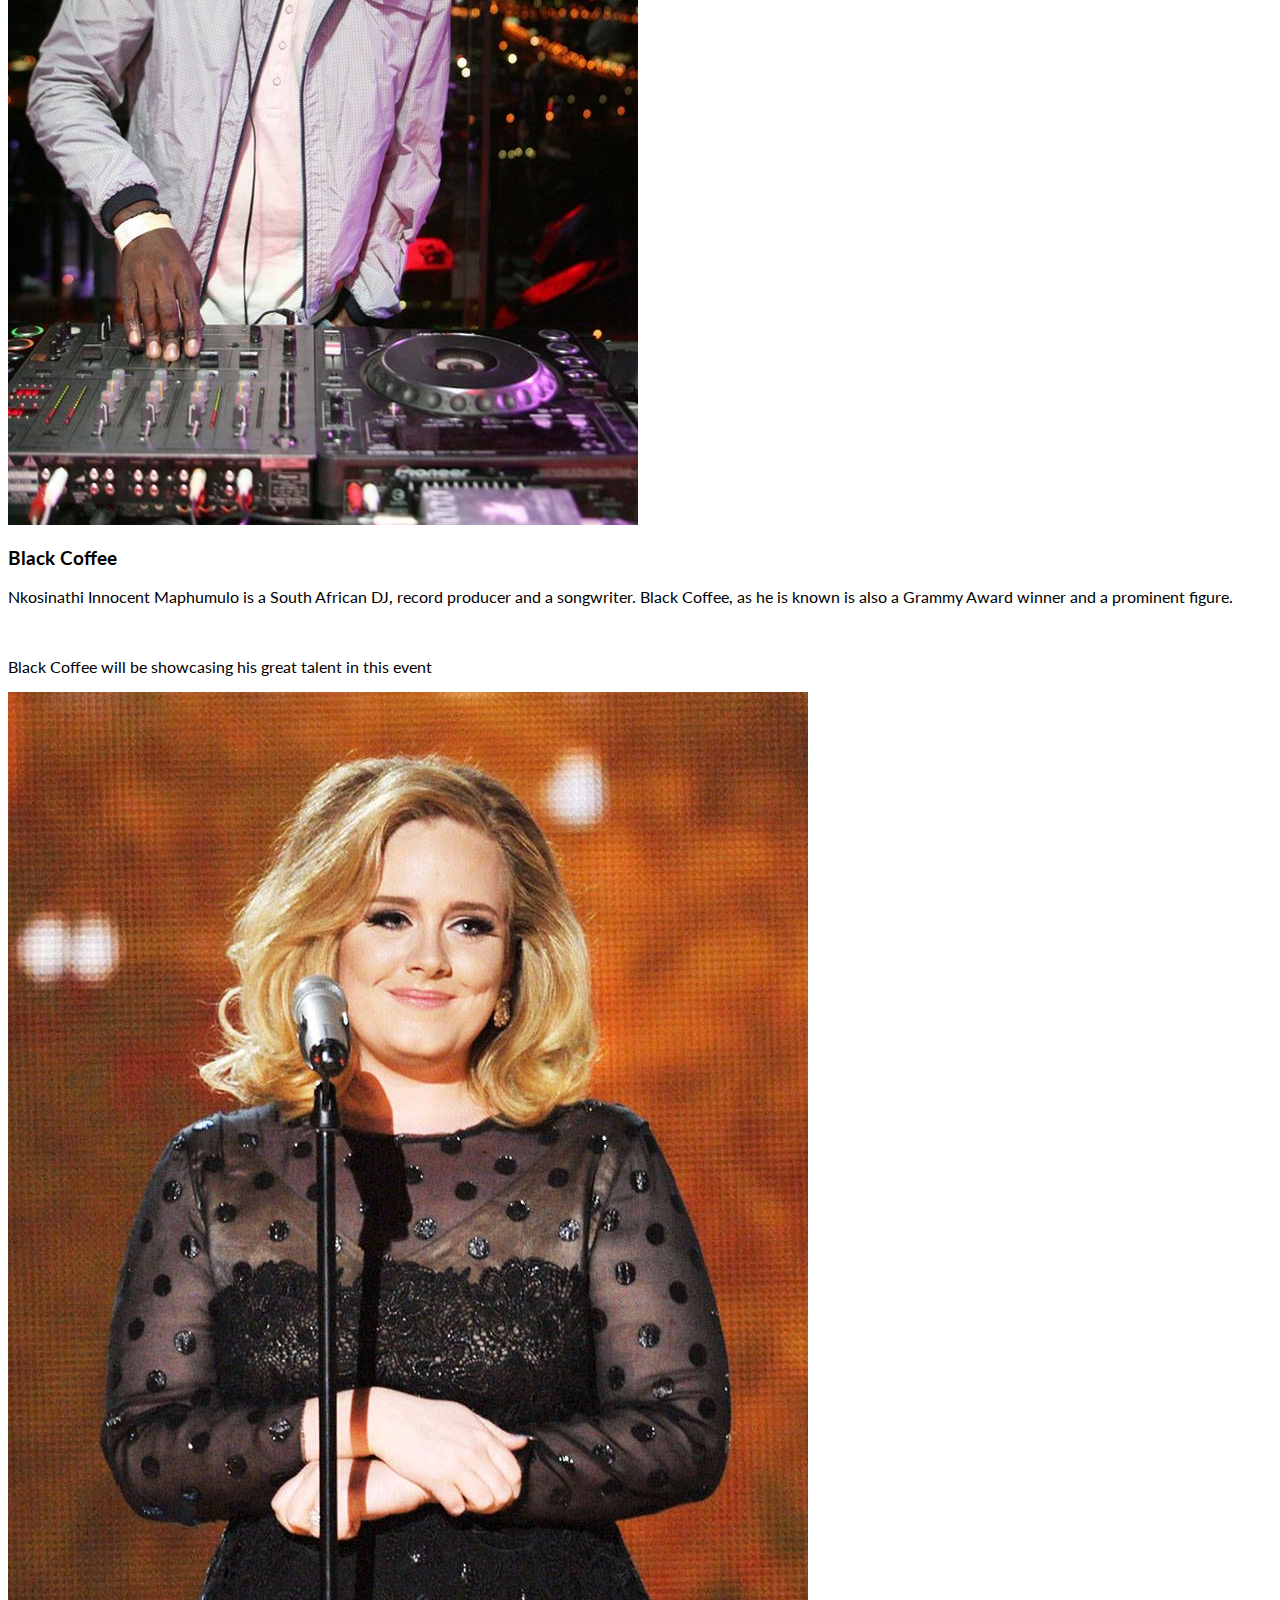
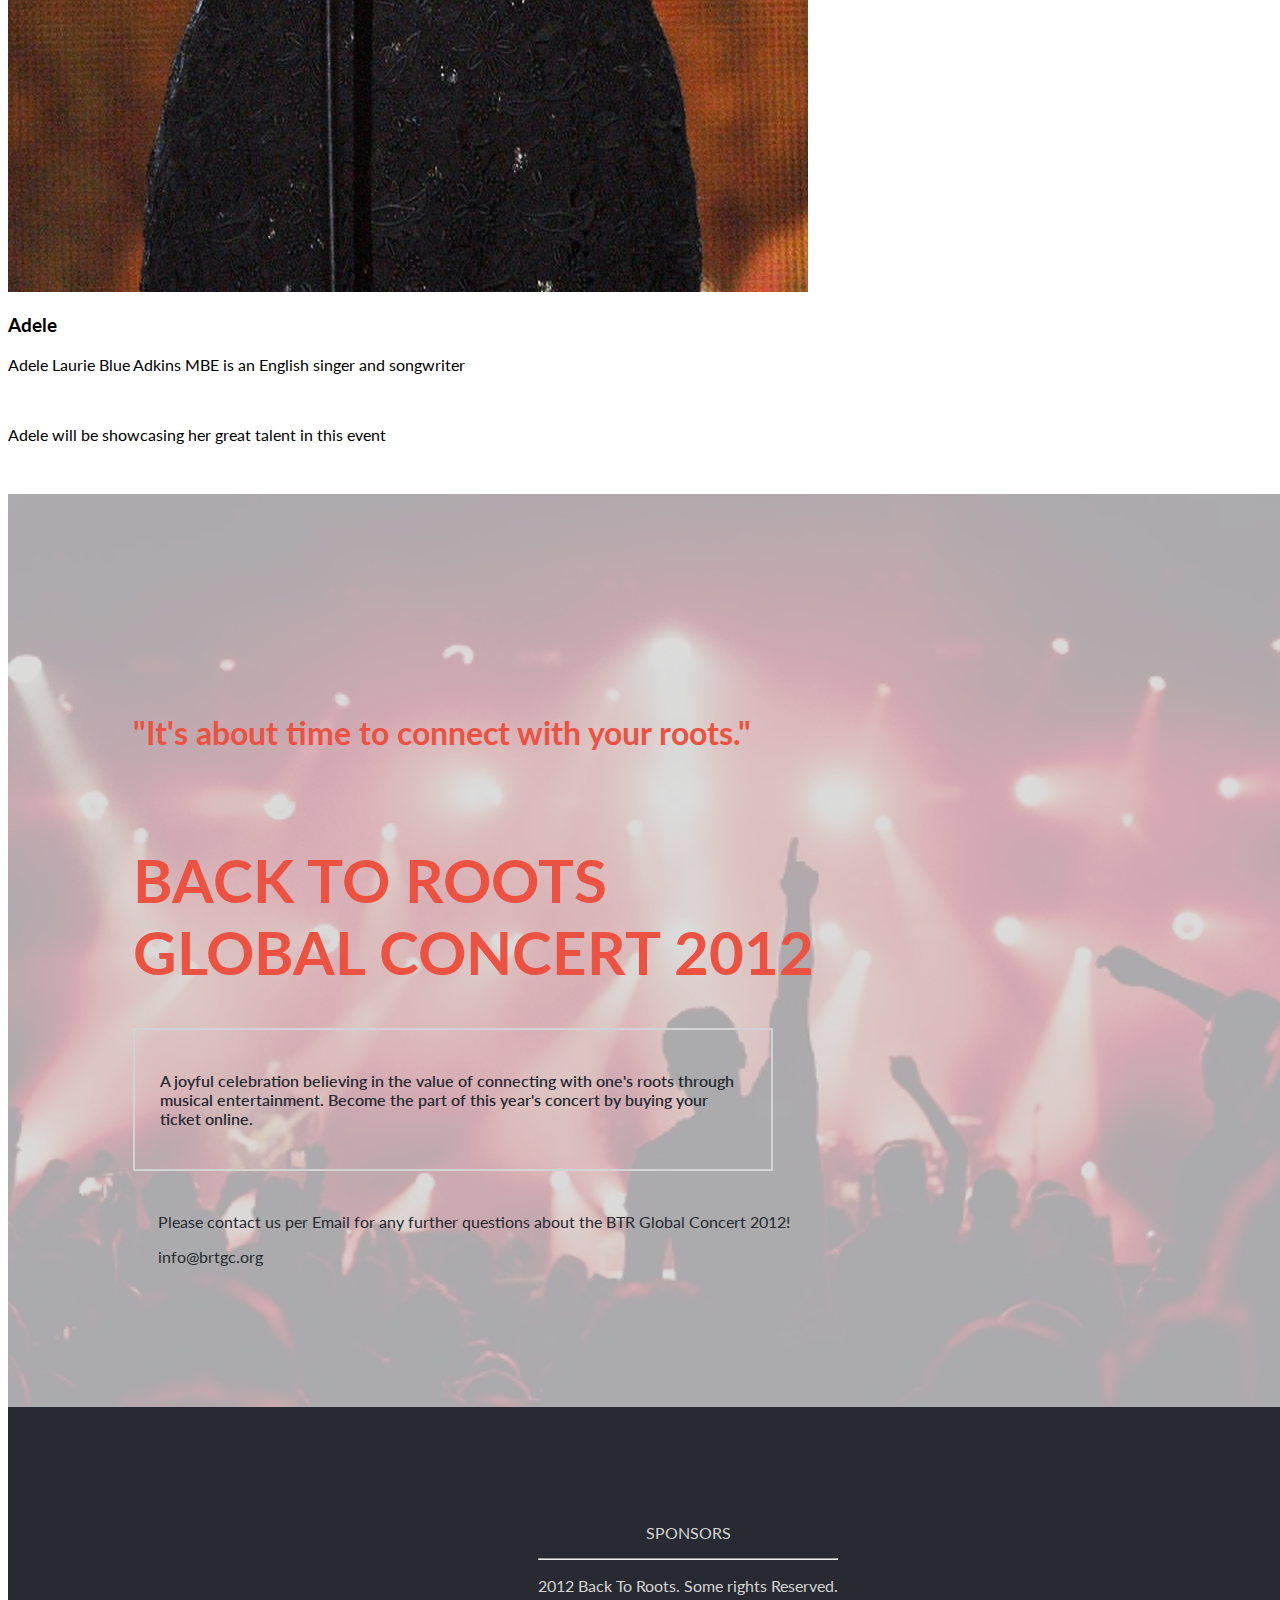
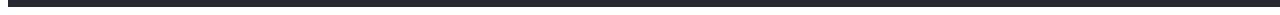
==== commit 7bc36733: "added js file" ====
--- a/index.html
+++ b/index.html
@@ -43,9 +43,19 @@
       </ul>
 
     </nav>
+    <div class="menu_opt">
+      <input type="button" name="close" value="X" class="close_menu" id="exit">
+      <ul class="menu_list">
+        <li class="menu_items"><a href="#content">BTR Concert</a></li>
+        <li class="menu_items"><a href="#about-page">About</a></li>
+        <li class="menu_items"><a href="#program">Program</a></li>
+        <li class="menu_items"><a href="#">Join</a></li>
+        <li class="menu_items"><a href="#">Sponsors</a></li>
+      </ul>
+    </div>
   </header>
 
-  <section>
+  <section id="content">
     <div class="home-top">
       <div class="overlay">
         <div class="home-text">
@@ -63,7 +73,7 @@
       </div>
     </div>
 
-    <div class="home2 container-fluid">
+    <div class="home2 container-fluid" id="program">
       <p>Main Program <img class="line" src="assets/images/line_icon5.png" alt="line"> </p>
       <div class="card-box container-fluid">
         <div class="box box1 container-fluid">
@@ -104,12 +114,14 @@
           </div>
         </div>
         <div class="box box4 container-fluid">
-          <div class="icon icon4 no-hover"><img class="no-hover" src="assets/images/donation_icon.svg" alt="dollar coin icon"></div>
+          <div class="icon icon4 no-hover"><img class="no-hover" src="assets/images/donation_icon.svg"
+              alt="dollar coin icon"></div>
           <div class="head6 no-hover">
             <h6 class="no-hover">Pledges <br /> & <br /> Donations</h6>
           </div>
           <div class="box-p no-hover">
-            <p class="no-hover">Most important part of the Back To Roots Global Concert is donations that will help eliminate some of
+            <p class="no-hover">Most important part of the Back To Roots Global Concert is donations that will help
+              eliminate some of
               global challenges through charities.</p>
           </div>
         </div>
@@ -119,9 +131,10 @@
     </div>
   </section>
 
-  <section class="speakers"></section>
+  <!-- guest artists -->
+  <section class="artists"></section>
 
-  <section class="about">
+  <section class="about" id="about-page">
     <div class="page-about">
       <div class="overlay">
         <div class="home-text about-text">
@@ -141,6 +154,8 @@
   </section>
 
   <footer class="foot">
+    <p class="">SPONSORS</p>
+    <hr>
     <p class="foot-p">2012 Back To Roots. Some rights Reserved. </p>
     <div class="sponsor">
       <img id="sp1" src="assets/images/moster.png" alt="monster energy drink logo">
--- a/main.css
+++ b/main.css
@@ -35,6 +35,47 @@
   margin: 15px 0 0 15px;
   width: 25px;
   height: 25px;
+  cursor: pointer;
+}
+
+.menu_opt {
+  display: none;
+  background-color: rgba(39, 42, 49, 0.2);
+  -webkit-backdrop-filter: blur(10px);
+          backdrop-filter: blur(10px);
+  z-index: 11;
+  width: 100%;
+  padding: 20px 20px 0 30px;
+  position: fixed;
+}
+
+.menu_opt a {
+  color: rgb(39, 42, 49);
+  text-decoration: none;
+  font-size: 1.2em;
+  font-weight: 700;
+}
+
+.menu_items {
+  margin-bottom: 50px;
+  padding: 10px;
+  list-style-type: none;
+  margin-top: 50px;
+}
+
+.menu_list {
+  width: 100px;
+}
+
+.close_menu {
+  float: right;
+  background-color: rgba(236, 82, 66, 0.2);
+  border: none;
+  color: #fff;
+  width: 30px;
+  font-size: 20px;
+  font-weight: 500;
+  line-height: 24px;
   cursor: pointer;
 }
 
@@ -87,7 +128,7 @@
   margin: 0 0 0 10%;
   padding: 25px;
   font-weight: 600;
-  color: #272a31;
+  color: rgb(39, 42, 49);
 }
 
 .home-p2 {
@@ -96,7 +137,7 @@
   margin: 0 0 0 10%;
   padding: 25px;
   font-weight: 600;
-  color: #272a31;
+  color: rgb(39, 42, 49);
 }
 
 .about-p2 {
@@ -105,7 +146,7 @@
   margin: 0 0 0 10%;
   padding: 25px;
   font-weight: 400;
-  color: #272a31;
+  color: rgb(39, 42, 49);
 }
 
 span {
@@ -221,7 +262,7 @@
 }
 
 footer {
-  background-color: #272a31;
+  background-color: rgb(39, 42, 49);
   width: 100vw;
   height: 200px;
   color: #d3d3d3;
@@ -241,6 +282,11 @@
   gap: 40px;
 }
 
+hr {
+  color: #ec5242;
+  width: 300px;
+}
+
 .sponsor > img {
   width: 60px;
   height: 60px;
@@ -260,7 +306,7 @@
 
 @media screen and (min-width: 768px) {
   .nav_container {
-    background-color: #272a31;
+    background-color: rgb(39, 42, 49);
   }
   .menu {
     display: none;
@@ -278,7 +324,7 @@
     text-decoration: none;
   }
   .nav-link2 {
-    color: #272a31;
+    color: rgb(39, 42, 49);
     text-decoration: none;
   }
   .logo {
@@ -290,14 +336,14 @@
     color: #fff;
   }
   .nav1 {
-    background-color: #272a31;
+    background-color: rgb(39, 42, 49);
   }
   .nav2 {
     margin-top: 24px;
     background-color: #fff;
   }
   .nav2-item {
-    color: #272a31;
+    color: rgb(39, 42, 49);
   }
   .nav-icons {
     z-index: 9;
@@ -360,7 +406,7 @@
     display: none;
   }
   footer {
-    background-color: #272a31;
+    background-color: rgb(39, 42, 49);
     width: 100vw;
     height: 200px;
     color: #d3d3d3;
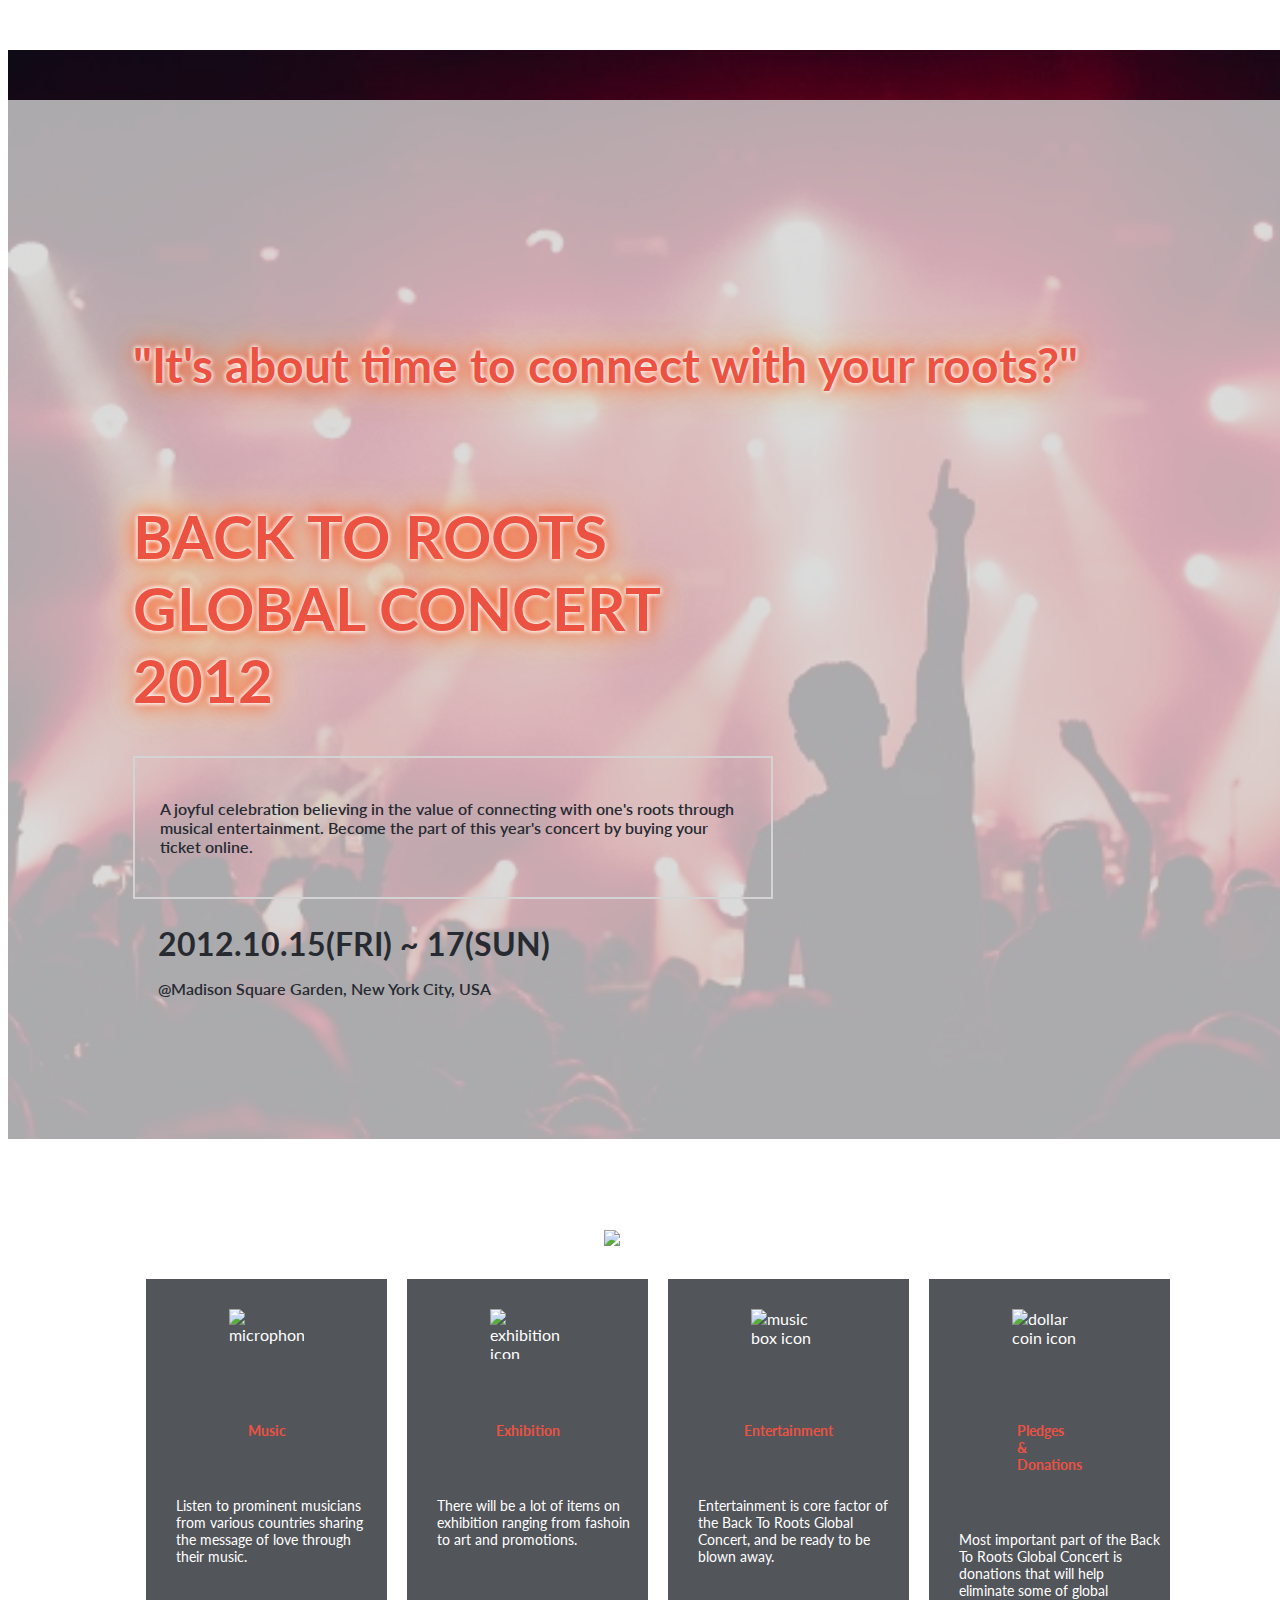
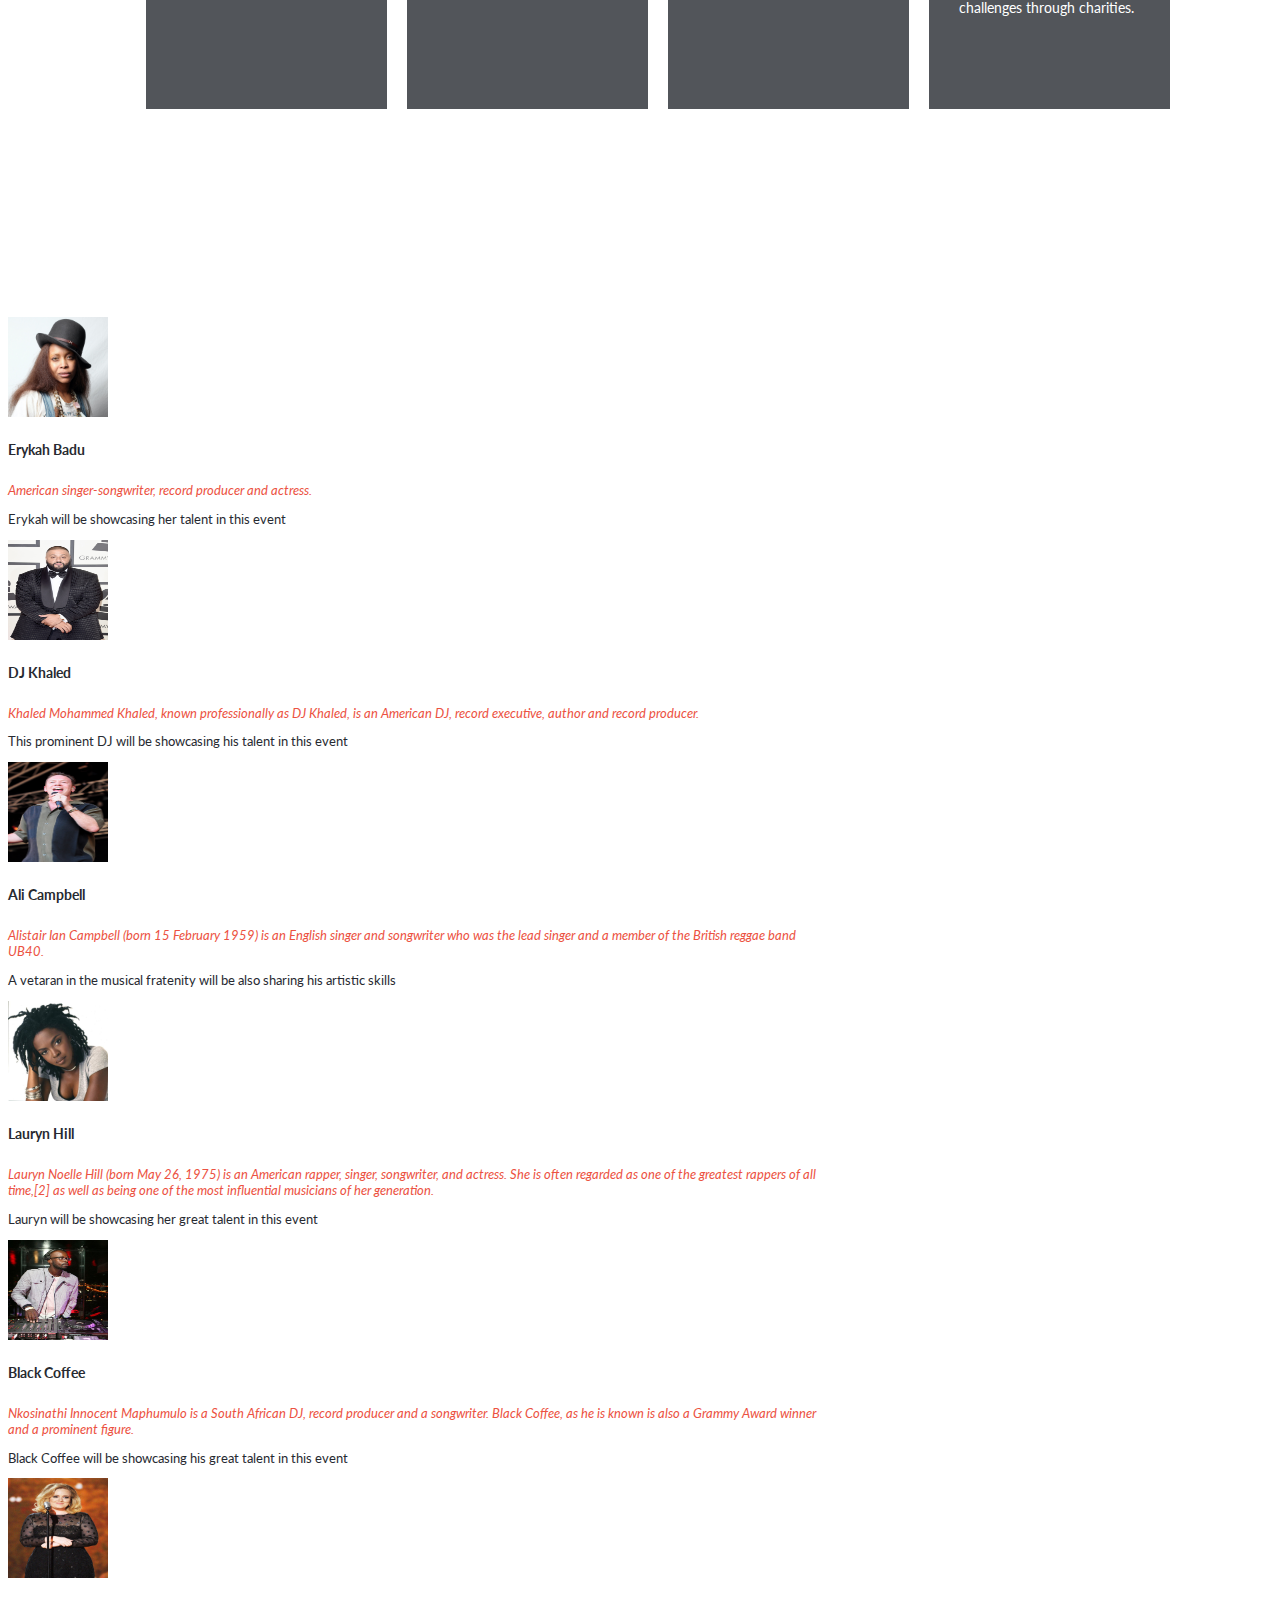
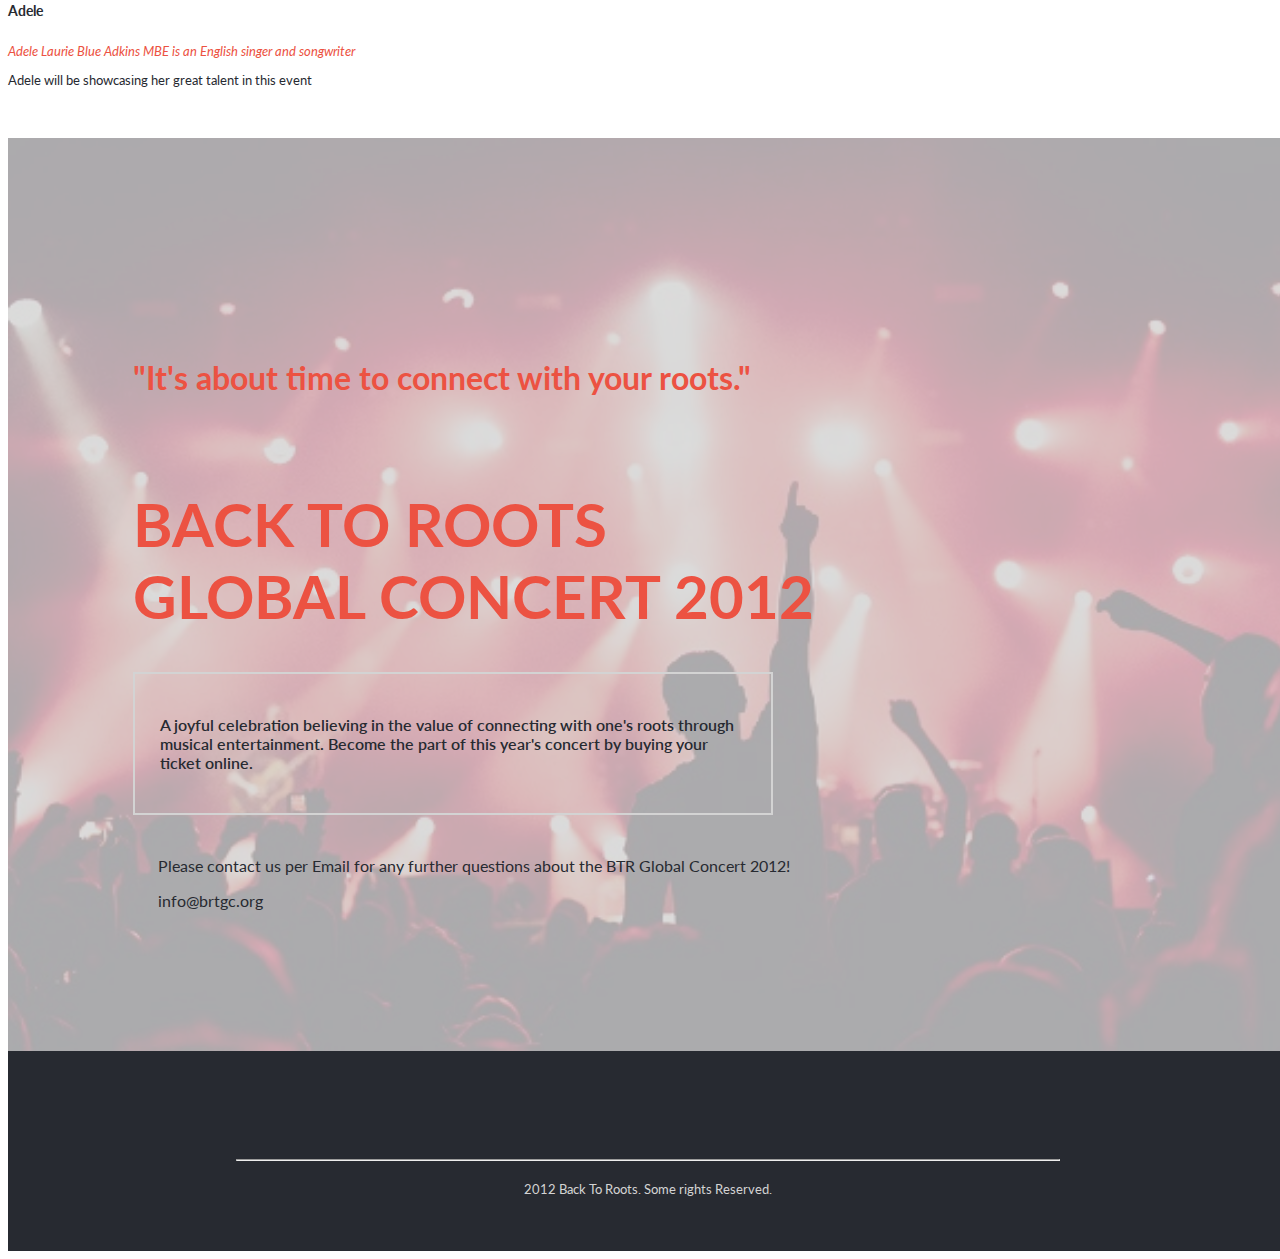
==== commit 75252e38: "added more styling" ====
--- a/index.html
+++ b/index.html
@@ -154,15 +154,15 @@
   </section>
 
   <footer class="foot">
-    <p class="">SPONSORS</p>
+    <p class="hide spon-h">SPONSORS</p>
     <hr>
-    <p class="foot-p">2012 Back To Roots. Some rights Reserved. </p>
-    <div class="sponsor">
+    <div class="sponsor hide">
       <img id="sp1" src="assets/images/moster.png" alt="monster energy drink logo">
       <img id="sp2" src="assets/images/ford-logo.png" alt="ford logo">
       <img id="sp3" src="assets/images/coca.png" alt="coca-cola logo">
       <img id="sp4" src="assets/images/yamaha.png" alt="yamaha logo">
     </div>
+    <p class="foot-p">2012 Back To Roots. Some rights Reserved.</p>
   </footer>
   <script src="main.js"></script>
   <script src="https://cdn.jsdelivr.net/npm/bootstrap@5.0.2/dist/js/bootstrap.bundle.min.js"
--- a/main.css
+++ b/main.css
@@ -176,7 +176,7 @@
   background-size: cover;
   color: #fff;
   padding-right: 40px;
-  padding-bottom: 100PX;
+  padding-bottom: 100px;
 }
 
 .home2 > p {
@@ -210,7 +210,7 @@
   background-color: rgba(39, 42, 49, 0.8);
   align-items: center;
   padding: 10px;
-  gap: 10px 0 0 0;
+  gap: 10px;
 }
 
 .card-box :hover {
@@ -267,24 +267,24 @@
   height: 200px;
   color: #d3d3d3;
   text-align: center;
-  padding-top: 70px;
   justify-content: center;
   align-items: center;
-  padding-left: 80px;
+  padding: 30px 18% 0 18%;
 }
 
 .foot-p {
-  display: none;
+  margin-top: 20px;
+  font-size: 0.8em;
 }
 
 .sponsor {
   display: flex;
-  gap: 40px;
+  gap: 5%;
 }
 
 hr {
   color: #ec5242;
-  width: 300px;
+  width: 100%;
 }
 
 .sponsor > img {
@@ -293,15 +293,49 @@
 }
 
 #sp1 {
-  width: 120px;
+  min-width: 120px;
 }
 
 #sp2 {
-  width: 110px;
+  min-width: 110px;
 }
 
 #sp3 {
-  width: 90px;
+  min-width: 90px;
+}
+
+.card_img {
+  width: 100px;
+  height: 150px;
+  background-size: cover;
+}
+
+.img-div {
+  min-width: 100px;
+  height: 100px;
+}
+
+.txt-div {
+  width: 65%;
+}
+
+.card-h {
+  color: rgb(39, 42, 49);
+  font-size: 0.9em;
+  font-weight: 700;
+}
+
+.card-p1 {
+  color: #ec5242;
+  font-weight: 400;
+  font-size: 0.8em;
+  font-style: italic;
+}
+
+.card-p2 {
+  color: rgb(39, 42, 49);
+  font-weight: 400;
+  font-size: 0.8em;
 }
 
 @media screen and (min-width: 768px) {
@@ -416,7 +450,7 @@
   .foot-p {
     display: block;
   }
-  .sponsor {
+  .hide {
     display: none;
   }
 }/*# sourceMappingURL=main.css.map */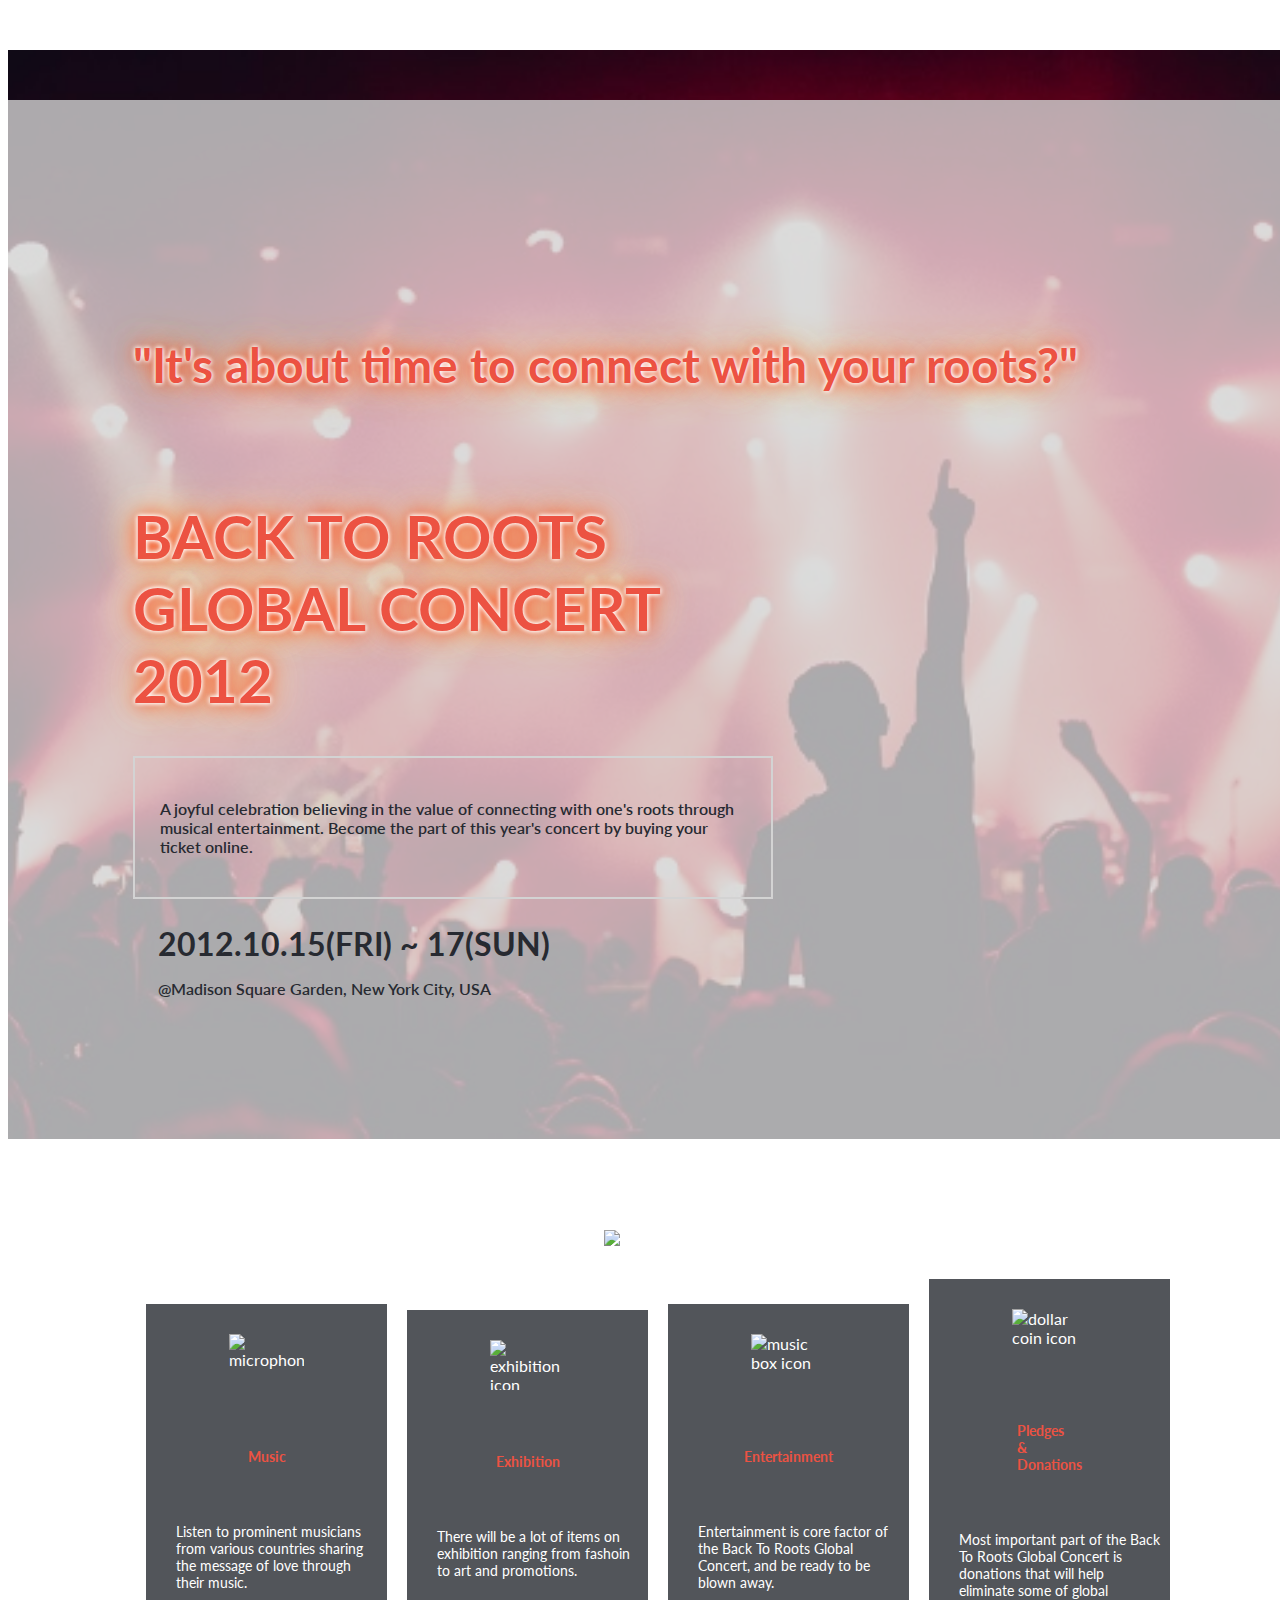
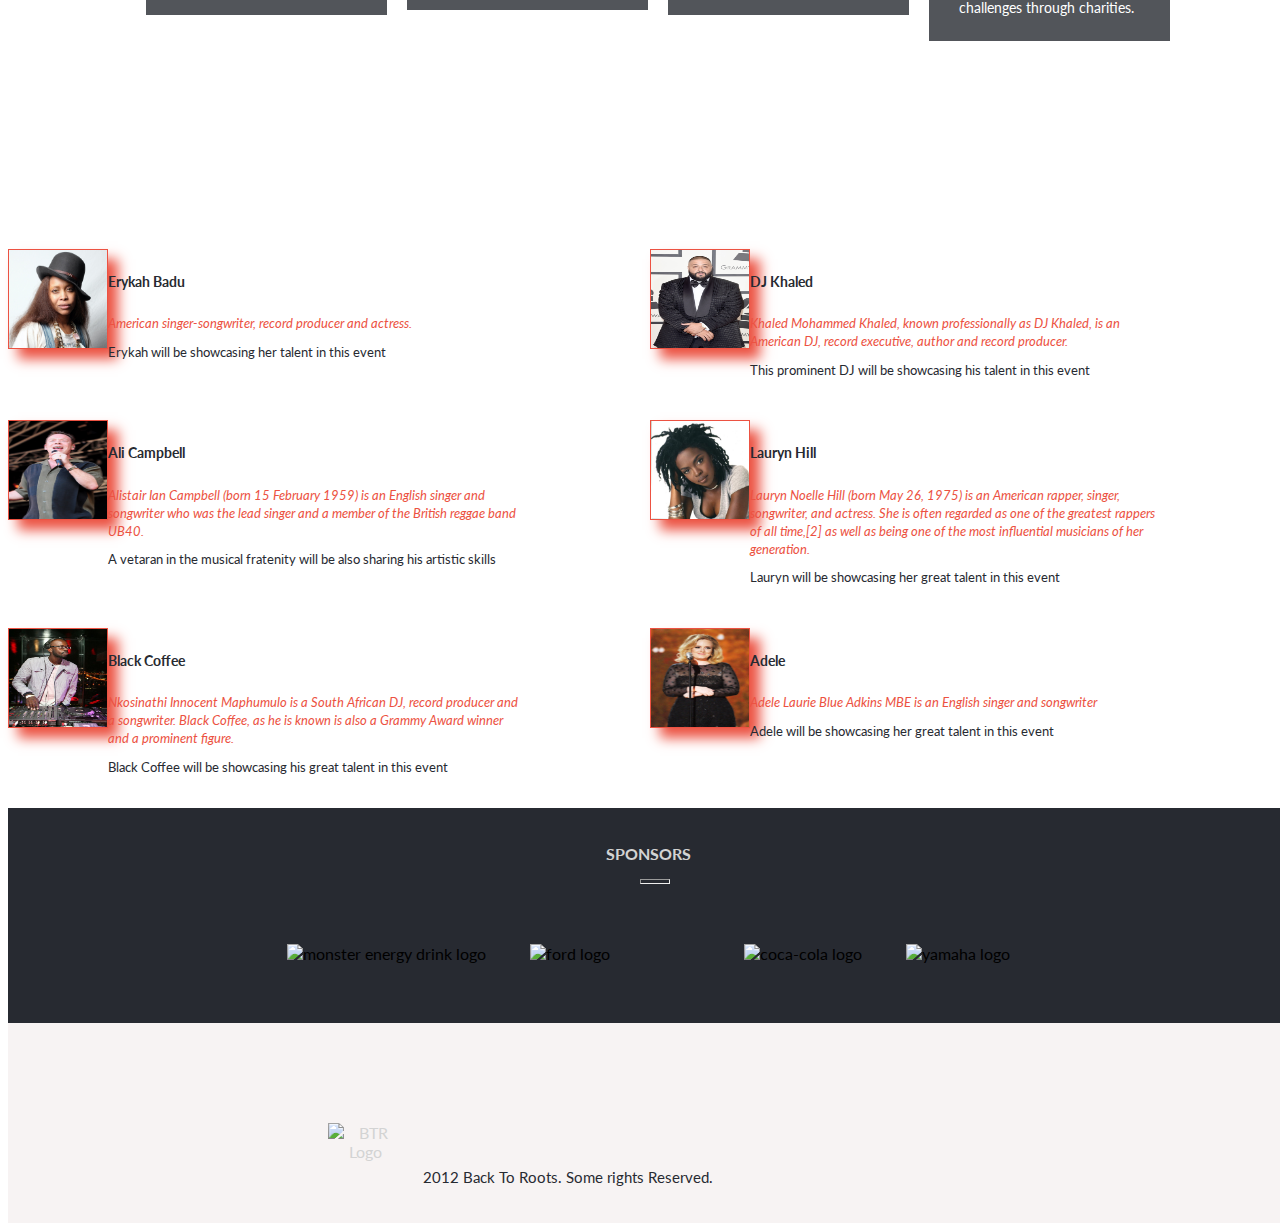
==== commit ea85c867: "added" ====
--- a/index.html
+++ b/index.html
@@ -35,19 +35,18 @@
     <nav class="navbar nav2 navbar-expand-lg fixed-top nav_container d-inline-flex justify-content-end"
       role="navigation">
       <ul class="">
-        <li><a href="#" class="nav-link2">About</a></li>
-        <li><a href="#" class="nav-link2">Program</a></li>
+        <li><a href="about.html" class="nav-link2">About</a></li>
+        <li><a href="#program" class="nav-link2">Program</a></li>
         <li><a href="#" class="nav-link2">Join</a></li>
         <li><a href="#" class="nav-link2">Sponsors</a></li>
-        <li><a href="#" class="nav-link2 logo">BTR Concert</a></li>
+        <li><a href="index.html" class="nav-link2 logo">BTR Concert</a></li>
       </ul>
-
     </nav>
     <div class="menu_opt">
       <input type="button" name="close" value="X" class="close_menu" id="exit">
       <ul class="menu_list">
-        <li class="menu_items"><a href="#content">BTR Concert</a></li>
-        <li class="menu_items"><a href="#about-page">About</a></li>
+        <li class="menu_items"><a href="index.html">BTR Concert</a></li>
+        <li class="menu_items"><a href="about.html">About</a></li>
         <li class="menu_items"><a href="#program">Program</a></li>
         <li class="menu_items"><a href="#">Join</a></li>
         <li class="menu_items"><a href="#">Sponsors</a></li>
@@ -133,36 +132,24 @@
 
   <!-- guest artists -->
   <section class="artists"></section>
-
-  <section class="about" id="about-page">
-    <div class="page-about">
-      <div class="overlay">
-        <div class="home-text about-text">
-          <h3>"It's about time to connect with your roots."</h3><br />
-          <h1>BACK TO ROOTS<br /> GLOBAL CONCERT 2012</h1>
-        </div>
-        <div class="home-p">
-          <p>A joyful celebration believing in the value of connecting with one's roots through musical entertainment.
-            Become the part of this year's concert by buying your ticket online.</p>
-        </div>
-        <div class="about-p2">
-          <p>Please contact us per Email for any further questions about the BTR Global Concert 2012!</p>
-          <p>info@brtgc.org</p>
-        </div>
-      </div>
+  <section class="partners">
+    <div class="spon-p-div justify-content-center">
+      <p class="spon-h">SPONSORS</p>
+     <div class="line1"><hr></div>
+    </div>
+    <div class="sponsor justify-content-center d-flex">
+     <div class="sponsor1"><img id="sp1" class="img-fluid" src="assets/images/moster.png" alt="monster energy drink logo">
+      <img id="sp2" class="img-fluid" src="assets/images/ford-logo.png" alt="ford logo"></div>
+      <div class="sponsor1"><img id="sp3" class="img-fluid" src="assets/images/coca.png" alt="coca-cola logo">
+      <img id="sp4" class="img-fluid" src="assets/images/yamaha.png" alt="yamaha logo"></div>
     </div>
   </section>
 
-  <footer class="foot">
-    <p class="hide spon-h">SPONSORS</p>
-    <hr>
-    <div class="sponsor hide">
-      <img id="sp1" src="assets/images/moster.png" alt="monster energy drink logo">
-      <img id="sp2" src="assets/images/ford-logo.png" alt="ford logo">
-      <img id="sp3" src="assets/images/coca.png" alt="coca-cola logo">
-      <img id="sp4" src="assets/images/yamaha.png" alt="yamaha logo">
+  <footer class="foot pt-5">
+    <div class="btr-div"><img class="btr" src="assets/images/BTR-Logo.png" alt="BTR Logo"></div>
+    <div class="foot-div">
+      <p class="foot-p">2012 Back To Roots. Some rights Reserved.</p>
     </div>
-    <p class="foot-p">2012 Back To Roots. Some rights Reserved.</p>
   </footer>
   <script src="main.js"></script>
   <script src="https://cdn.jsdelivr.net/npm/bootstrap@5.0.2/dist/js/bootstrap.bundle.min.js"
--- a/main.css
+++ b/main.css
@@ -45,6 +45,7 @@
           backdrop-filter: blur(10px);
   z-index: 11;
   width: 100%;
+  height: 100vh;
   padding: 20px 20px 0 30px;
   position: fixed;
 }
@@ -82,9 +83,7 @@
 .home-top {
   background-image: url("assets/images/Concert-crowd.jpg");
   width: 100vw;
-  height: -webkit-fit-content;
-  height: -moz-fit-content;
-  height: fit-content;
+  height: auto;
   margin-top: 0;
   background-repeat: no-repeat;
   background-size: cover;
@@ -94,9 +93,7 @@
 .page-about {
   background-image: url("assets/images/Concert-crowd.jpg");
   width: 100vw;
-  height: -webkit-fit-content;
-  height: -moz-fit-content;
-  height: fit-content;
+  height: auto;
   background-repeat: no-repeat;
   background-size: cover;
 }
@@ -104,9 +101,7 @@
 .overlay {
   background-color: rgba(211, 211, 211, 0.8);
   width: 100vw;
-  height: -webkit-fit-content;
-  height: -moz-fit-content;
-  height: fit-content;
+  height: auto;
   padding-bottom: 100px;
   padding-right: 30px;
   margin-top: 0;
@@ -169,9 +164,7 @@
 .home2 {
   background-image: url("assets/images/background2.jpg");
   width: 100vw;
-  height: -webkit-fit-content;
-  height: -moz-fit-content;
-  height: fit-content;
+  height: auto;
   background-repeat: no-repeat;
   background-size: cover;
   color: #fff;
@@ -187,7 +180,6 @@
 }
 
 .line {
-  width: 50px;
   height: auto;
   z-index: 3;
   margin: auto;
@@ -257,39 +249,86 @@
   margin: 60px 0 0 0;
 }
 
-.btn-div {
-  background-color: none;
+.artists {
+  flex-direction: column;
 }
 
 footer {
-  background-color: rgb(39, 42, 49);
+  display: flex;
+  flex-direction: row;
   width: 100vw;
   height: 200px;
   color: #d3d3d3;
+  gap: 20px;
+  padding-top: 30px;
+}
+
+.foot-p {
+  font-size: 0.8em;
+}
+
+.btr {
+  width: 75px;
+  height: 50px;
+}
+
+.btr-div {
+  display: flex;
+  padding-left: 10%;
+}
+
+.foot-div {
+  color: rgb(39, 42, 49);
+  padding-top: 30px;
+  font-size: 1.2em;
+}
+
+.spon-h {
+  font-weight: 700;
+  color: #d3d3d3;
+}
+
+.spon-p-div {
+  display: flex;
+  flex-direction: column;
   text-align: center;
-  justify-content: center;
-  align-items: center;
-  padding: 30px 18% 0 18%;
-}
-
-.foot-p {
-  margin-top: 20px;
-  font-size: 0.8em;
 }
 
 .sponsor {
   display: flex;
+  flex-direction: column;
   gap: 5%;
 }
 
 hr {
   color: #ec5242;
-  width: 100%;
-}
-
-.sponsor > img {
+  width: 30px;
+  height: 5px;
+  margin: 0 0 20px 0;
+}
+
+.partners {
+  display: flex;
+  flex-direction: column;
+  align-items: center;
+  justify-content: center;
+  background-color: rgb(39, 42, 49);
+  width: 100vw;
+  height: -webkit-fit-content;
+  height: -moz-fit-content;
+  height: fit-content;
+  padding-top: 20px;
+  padding-bottom: 20px;
+}
+
+.line1 {
+  padding: 0 40% 0 40%;
+}
+
+.sponsor1 > img {
   width: 60px;
   height: 60px;
+  margin: 20px;
 }
 
 #sp1 {
@@ -304,10 +343,27 @@
   min-width: 90px;
 }
 
+.cards {
+  display: flex;
+  flex-direction: column;
+  padding-bottom: 20px;
+}
+
+.all-cards {
+  display: flex;
+}
+
 .card_img {
   width: 100px;
-  height: 150px;
+  height: 100px;
   background-size: cover;
+  border: 1px solid #ec5242;
+  box-shadow: 10px 10px 12px #ec5242;
+}
+
+.img-div :hover {
+  width: 7em;
+  height: 7em;
 }
 
 .img-div {
@@ -330,12 +386,14 @@
   font-weight: 400;
   font-size: 0.8em;
   font-style: italic;
+  line-height: 18px;
 }
 
 .card-p2 {
   color: rgb(39, 42, 49);
   font-weight: 400;
   font-size: 0.8em;
+  line-height: 15px;
 }
 
 @media screen and (min-width: 768px) {
@@ -387,18 +445,13 @@
   .home-top {
     margin-top: 50px;
     width: 100vw;
-    margin-top: 50px;
-    height: -webkit-fit-content;
-    height: -moz-fit-content;
-    height: fit-content;
+    height: auto;
     background-repeat: no-repeat;
     background-size: cover;
   }
   .overlay {
     margin-top: 50px;
-    height: -webkit-fit-content;
-    height: -moz-fit-content;
-    height: fit-content;
+    height: auto;
     padding-bottom: 100px;
   }
   .home-p {
@@ -410,9 +463,7 @@
     font-weight: 600;
   }
   .home2 {
-    height: -webkit-fit-content;
-    height: -moz-fit-content;
-    height: fit-content;
+    height: auto;
   }
   .card-box {
     display: flex;
@@ -425,12 +476,21 @@
     display: flex;
     flex-direction: column;
     width: 90%;
-    height: 430px;
+    min-height: 300px;
+    height: auto;
     background-color: rgba(39, 42, 49, 0.8);
     align-items: center;
     padding: 10px;
     gap: 10px;
   }
+  .artists {
+    display: grid;
+    grid-template-columns: 50% 50%;
+    grid-gap: 10px;
+  }
+  .all-cards {
+    display: flex;
+  }
   .no-display {
     display: block;
     font-size: 0.8em;
@@ -439,8 +499,21 @@
   .join-btn {
     display: none;
   }
+  .sponsor {
+    display: flex;
+    flex-direction: row;
+    align-items: center;
+    justify-content: center;
+    background-color: rgb(39, 42, 49);
+    width: 100vw;
+    height: -webkit-fit-content;
+    height: -moz-fit-content;
+    height: fit-content;
+    padding-top: 20px;
+    padding-bottom: 20px;
+  }
   footer {
-    background-color: rgb(39, 42, 49);
+    background-color: #f7f3f3;
     width: 100vw;
     height: 200px;
     color: #d3d3d3;
@@ -448,9 +521,19 @@
     padding-top: 100px;
   }
   .foot-p {
-    display: block;
-  }
-  .hide {
-    display: none;
+    color: rgb(39, 42, 49);
+  }
+  .btr {
+    width: 75px;
+    height: 50px;
+  }
+  .btr-div {
+    display: flex;
+    padding-left: 25%;
+  }
+  .foot-div {
+    color: rgb(39, 42, 49);
+    padding-top: 30px;
+    font-size: 1.2em;
   }
 }/*# sourceMappingURL=main.css.map */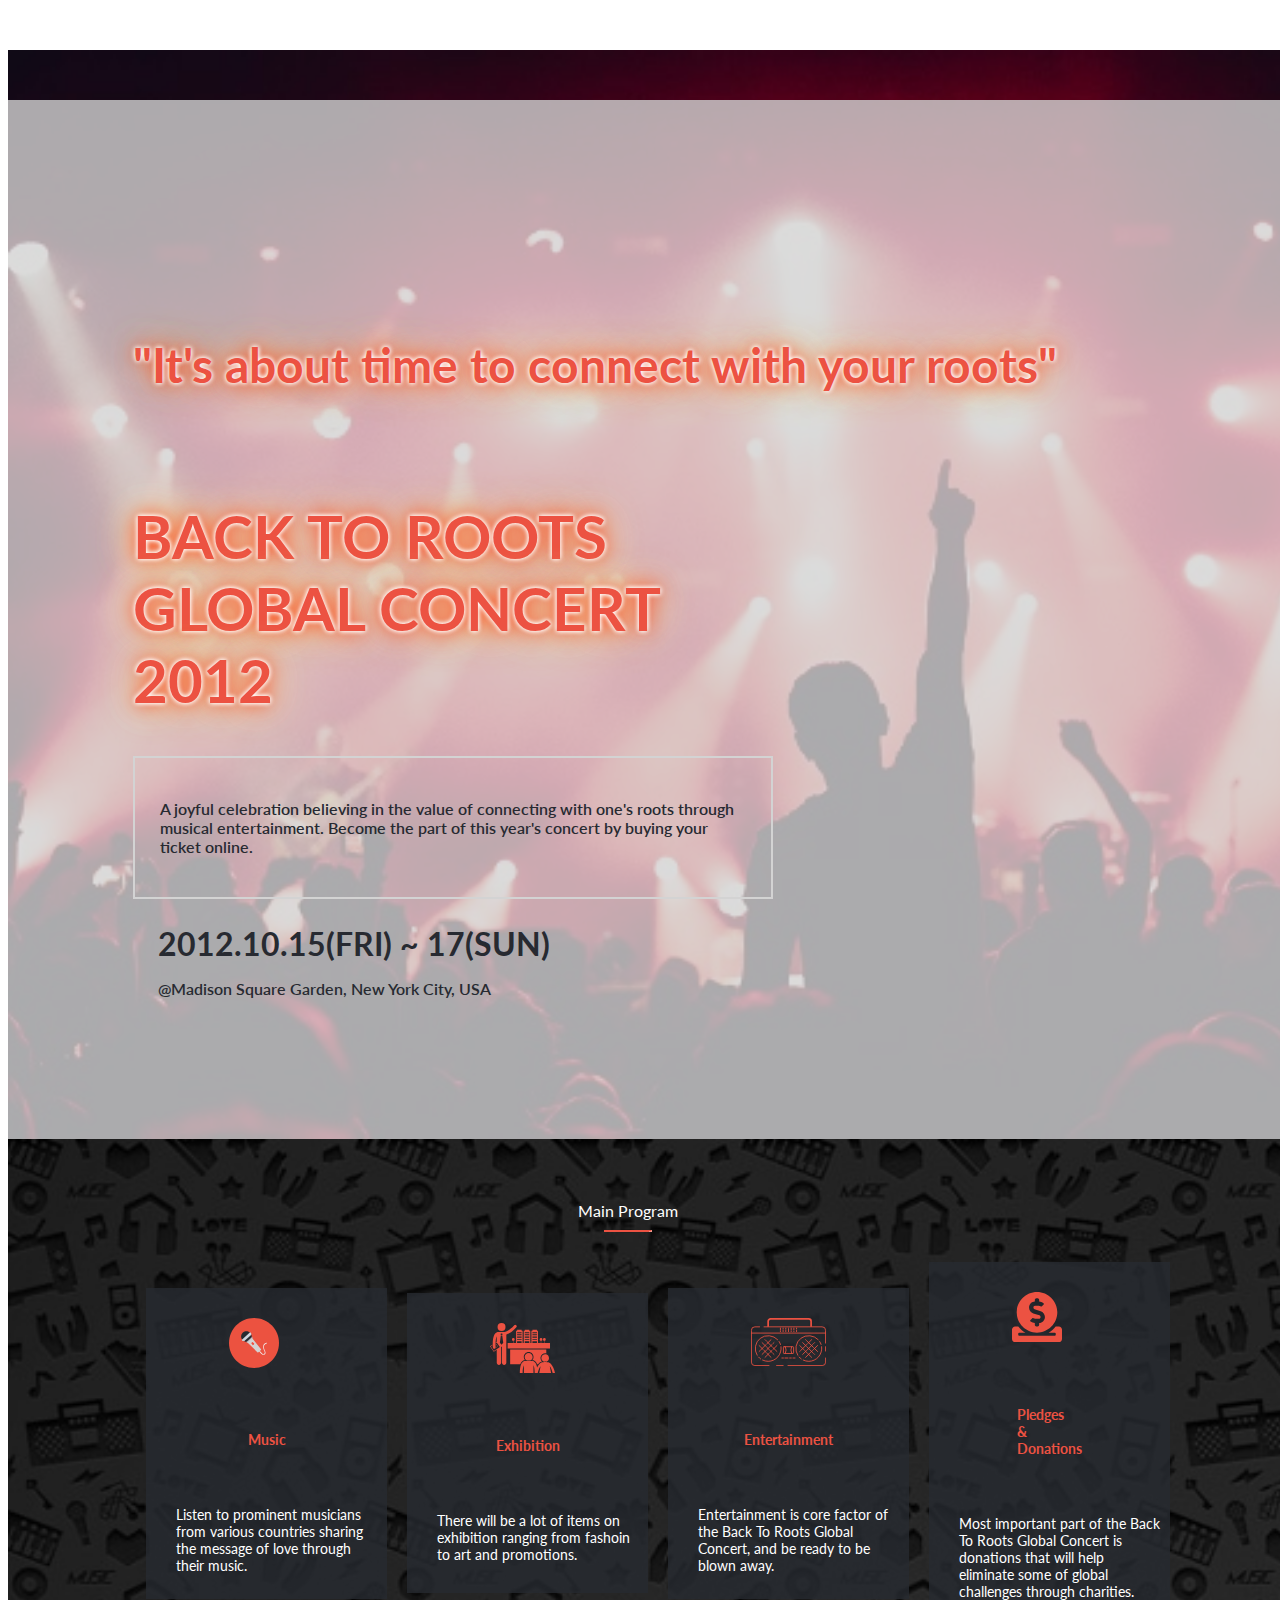
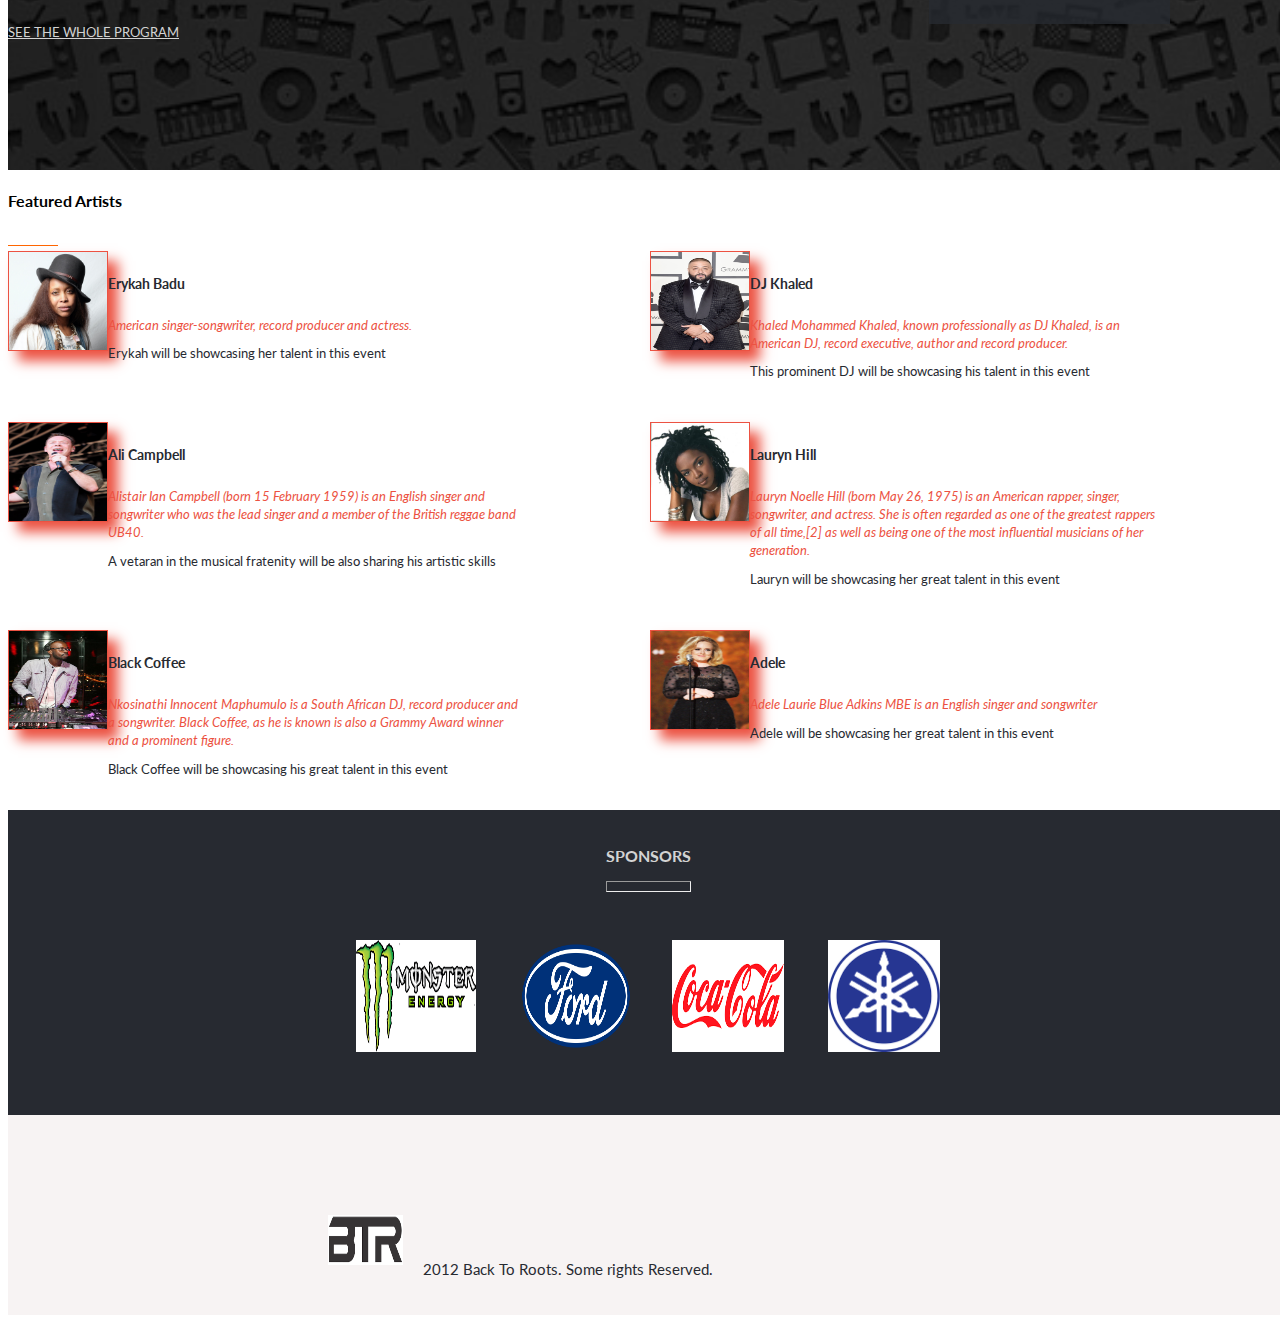
==== commit 9089e2b7: "Minor changes" ====
--- a/index.html
+++ b/index.html
@@ -32,20 +32,21 @@
     </nav>
     <a class="menu justify-content-start"><img src="assets/images/menu_button.svg" alt="menu button"></a>
 
-    <nav class="navbar nav2 navbar-expand-lg fixed-top nav_container d-inline-flex justify-content-end"
+    <nav class="navbar nav2 navbar-expand-lg fixed-top nav_container d-inline-flex justify-content-end ps-3"
       role="navigation">
       <ul class="">
+        <li id="small-logo"><a href="index.html"><img class="logo-small" src="assets/images/BTR-Logo.png" alt="btr logo"></a></li>
         <li><a href="about.html" class="nav-link2">About</a></li>
         <li><a href="#program" class="nav-link2">Program</a></li>
         <li><a href="#" class="nav-link2">Join</a></li>
         <li><a href="#" class="nav-link2">Sponsors</a></li>
-        <li><a href="index.html" class="nav-link2 logo">BTR Concert</a></li>
+        <li><a href="index.html" class="nav-link2 logo">BTR</a></li>
       </ul>
     </nav>
     <div class="menu_opt">
       <input type="button" name="close" value="X" class="close_menu" id="exit">
       <ul class="menu_list">
-        <li class="menu_items"><a href="index.html">BTR Concert</a></li>
+        <li class="menu_items"><a href="index.html">BTR</a></li>
         <li class="menu_items"><a href="about.html">About</a></li>
         <li class="menu_items"><a href="#program">Program</a></li>
         <li class="menu_items"><a href="#">Join</a></li>
@@ -58,7 +59,7 @@
     <div class="home-top">
       <div class="overlay">
         <div class="home-text">
-          <h3>"It's about time to connect with your roots?"</h3><br />
+          <h3>"It's about time to connect with your roots"</h3><br />
           <h1>BACK TO ROOTS<br /> GLOBAL CONCERT <br /> 2012</h1>
         </div>
         <div class="home-p">
@@ -125,17 +126,22 @@
           </div>
         </div>
       </div>
-      <p class="no-display">SEE THE WHOLE PROGRAM</p>
+      <a class="no-display see-link text-center pt-5">SEE THE WHOLE PROGRAM</a>
       <div class="btn-div card-box"><input type="button" value="Join BTR Global Concert 2012" class="join-btn"> </div>
     </div>
   </section>
 
   <!-- guest artists -->
-  <section class="artists"></section>
+  <section >
+    <div class="text-center pt-3"><h4>Featured Artists</h4></div>
+    <div class="text-center"><img class="about-line" src="assets/images/line3.svg" alt=""></div>
+    <div class="artists"></div>
+  </section>
   <section class="partners">
-    <div class="spon-p-div justify-content-center">
+    <div class="spon-p-div" justify-content-center">
       <p class="spon-h">SPONSORS</p>
-     <div class="line1"><hr></div>
+      <hr>
+    </div>
     </div>
     <div class="sponsor justify-content-center d-flex">
      <div class="sponsor1"><img id="sp1" class="img-fluid" src="assets/images/moster.png" alt="monster energy drink logo">
--- a/main.css
+++ b/main.css
@@ -1,4 +1,6 @@
+
 @import url("https://fonts.googleapis.com/css2?family=Alumni+Sans+Pinstripe&family=Crete+Round:ital@0;1&family=Inter:wght@100;200;300;400;500;600;700;800;900&family=Lato:ital,wght@0,100;0,300;0,400;0,700;0,900;1,100;1,300;1,400;1,700;1,900&family=Poppins:ital,wght@0,100;0,200;0,300;0,400;0,500;0,600;0,700;0,800;0,900;1,100;1,200;1,300;1,400;1,500;1,600;1,700;1,800;1,900&family=Roboto+Flex:opsz,wght@8..144,100;8..144,200;8..144,300;8..144,400;8..144,600;8..144,700;8..144,800;8..144,900;8..144,1000&display=swap");
+
 * {
   box-sizing: border-box;
   font-family: "Lato", sans-serif;
@@ -25,6 +27,21 @@
 
 .navbar {
   display: none;
+}
+
+.logo-small {
+  width: 50px;
+  height: 25px;
+}
+
+#small-logo {
+  width: 50px;
+  height: 25px;
+}
+
+.see-link {
+  display: none;
+  color: #d3d3d3;
 }
 
 .menu {
@@ -42,7 +59,7 @@
   display: none;
   background-color: rgba(39, 42, 49, 0.2);
   -webkit-backdrop-filter: blur(10px);
-          backdrop-filter: blur(10px);
+  backdrop-filter: blur(10px);
   z-index: 11;
   width: 100%;
   height: 100vh;
@@ -126,6 +143,17 @@
   color: rgb(39, 42, 49);
 }
 
+.about-p {
+  border: 2px solid #d3d3d3;
+  width: 65vw;
+  align-content: center;
+  margin: 0 0 0 16%;
+  padding: 25px;
+  font-weight: 600;
+  color: rgb(39, 42, 49);
+  text-align: center;
+}
+
 .home-p2 {
   width: 80vw;
   align-content: center;
@@ -142,6 +170,7 @@
   padding: 25px;
   font-weight: 400;
   color: rgb(39, 42, 49);
+  text-align: center;
 }
 
 span {
@@ -149,16 +178,25 @@
   font-weight: 700;
 }
 
+h2 {
+  margin: 0 0 0 10%;
+  padding-top: 15%;
+  color: #ec5242;
+  font-size: 0.8em;
+  font-weight: 900;
+}
+
 .about-text {
-  text-shadow: none;
+  margin: 0 0 0 10%;
+  padding-top: 15%;
+  color: #ec5242;
+  font-size: 3em;
+  font-weight: 900;
+  text-align: center;
 }
 
 .home-text h3 {
   font-size: 3em;
-}
-
-.about-text h3 {
-  font-size: 2em;
 }
 
 .home2 {
@@ -263,6 +301,16 @@
   padding-top: 30px;
 }
 
+.foot1 {
+  display: flex;
+  flex-direction: row;
+  width: 100vw;
+  height: 200px;
+  background-color: #d3d3d3;
+  gap: 20px;
+  padding-top: 30px;
+}
+
 .foot-p {
   font-size: 0.8em;
 }
@@ -283,28 +331,35 @@
   font-size: 1.2em;
 }
 
+.foot1-div {
+  color: rgb(39, 42, 49);
+  padding-top: 30px;
+  font-size: 0.9em;
+}
+
 .spon-h {
   font-weight: 700;
   color: #d3d3d3;
 }
 
 .spon-p-div {
+  /* display: flex; */
+  /* flex-direction: column; */
+  text-align: center;
+}
+
+.sponsor {
   display: flex;
   flex-direction: column;
-  text-align: center;
-}
-
-.sponsor {
-  display: flex;
-  flex-direction: column;
-  gap: 5%;
+  /* gap: 5%; */
 }
 
 hr {
   color: #ec5242;
-  width: 30px;
-  height: 5px;
-  margin: 0 0 20px 0;
+  width: 100%;
+  height: 0.7em;
+  /* margin: 0 0 20px 0; */
+  text-align: center;
 }
 
 .partners {
@@ -314,9 +369,7 @@
   justify-content: center;
   background-color: rgb(39, 42, 49);
   width: 100vw;
-  height: -webkit-fit-content;
-  height: -moz-fit-content;
-  height: fit-content;
+  height: auto;
   padding-top: 20px;
   padding-bottom: 20px;
 }
@@ -326,10 +379,15 @@
 }
 
 .sponsor1 > img {
-  width: 60px;
-  height: 60px;
+  width: 7em;
+  height: 7em;
   margin: 20px;
 }
+
+/* .img-fluid {
+  width: 100%;
+  height: 100%;
+} */
 
 #sp1 {
   min-width: 120px;
@@ -396,13 +454,89 @@
   line-height: 15px;
 }
 
+.about2-div {
+  display: flex;
+  flex-direction: column;
+  justify-content: center;
+  align-items: center;
+  padding-top: 20px;
+}
+
+.about2-txt {
+  width: 80%;
+  font-size: 2em;
+  text-align: center;
+}
+
+.about2-logo {
+  width: 80%;
+  margin-bottom: 20px;
+  height: 150px;
+  margin-left: 0;
+  border: 2px solid #d3d3d3;
+  padding: 10px 20px 10px 30px;
+}
+
+.about2-p {
+  width: 80%;
+  margin-bottom: 20px;
+  padding-top: 10px;
+  padding-bottom: 10px;
+  text-align: center;
+}
+
+.about-line {
+  width: 50px;
+  height: 5px;
+}
+
+.about2-logo-img {
+  width: 100%;
+  height: 60%;
+  margin-top: 30px;
+}
+
+.about2-img1 {
+  display: flex;
+  flex-direction: column;
+  justify-content: center;
+  align-items: center;
+  gap: 10px;
+  width: 80%;
+  padding-bottom: 30px;
+}
+
+.overlay1 {
+  background-color: rgba(236, 82, 66, 0.5);
+  width: 100%;
+  height: 250px;
+  z-index: 5;
+  color: #fff;
+  text-align: center;
+  padding-top: 75px;
+}
+
+.img1 {
+  background-image: url("assets/images/concert1.jpg");
+  background-repeat: no-repeat;
+  background-size: cover;
+}
+
+.img2 {
+  background-image: url("assets/images/concert2.jpg");
+  background-repeat: no-repeat;
+  background-size: cover;
+}
+
 @media screen and (min-width: 768px) {
   .nav_container {
     background-color: rgb(39, 42, 49);
   }
+
   .menu {
     display: none;
   }
+
   .nav_container > ul {
     display: flex;
     flex-direction: row;
@@ -411,37 +545,52 @@
     gap: 40px;
     margin-bottom: 0;
   }
+
   .nav-link1 {
     color: #fff;
     text-decoration: none;
   }
+
   .nav-link2 {
     color: rgb(39, 42, 49);
     text-decoration: none;
   }
+
   .logo {
     border: 2px solid #ec5242;
     color: #ec5242;
     padding: 0 5px;
   }
+
+  #small-logo {
+    width: 50px;
+    height: 25px;
+    margin-right: 500px;
+  }
+
   .nav-links :hover {
     color: #fff;
   }
+
   .nav1 {
     background-color: rgb(39, 42, 49);
   }
+
   .nav2 {
     margin-top: 24px;
     background-color: #fff;
   }
+
   .nav2-item {
     color: rgb(39, 42, 49);
   }
+
   .nav-icons {
     z-index: 9;
     width: 20px;
     height: 20px;
   }
+
   .home-top {
     margin-top: 50px;
     width: 100vw;
@@ -449,11 +598,13 @@
     background-repeat: no-repeat;
     background-size: cover;
   }
+
   .overlay {
     margin-top: 50px;
     height: auto;
     padding-bottom: 100px;
   }
+
   .home-p {
     border: 2px solid #d3d3d3;
     width: 50vw;
@@ -462,9 +613,11 @@
     padding: 25px;
     font-weight: 600;
   }
+
   .home2 {
     height: auto;
   }
+
   .card-box {
     display: flex;
     flex-direction: row;
@@ -472,6 +625,7 @@
     align-content: center;
     padding: 0 10vw;
   }
+
   .box {
     display: flex;
     flex-direction: column;
@@ -483,22 +637,76 @@
     padding: 10px;
     gap: 10px;
   }
+
   .artists {
     display: grid;
     grid-template-columns: 50% 50%;
     grid-gap: 10px;
   }
+
   .all-cards {
     display: flex;
   }
+
   .no-display {
     display: block;
     font-size: 0.8em;
     text-decoration: underline;
   }
+
   .join-btn {
     display: none;
   }
+
+  .about2-div {
+    display: flex;
+    flex-direction: column;
+    justify-content: center;
+    align-items: center;
+    padding-top: 20px;
+    font-size: 16px;
+  }
+
+  #about-head {
+    margin-left: 0;
+  }
+
+  .about-text {
+    margin: 0;
+    padding-top: 0;
+    color: #ec5242;
+    font-size: 3em;
+    font-weight: 900;
+    text-align: center;
+  }
+
+  .about2-txt {
+    width: 80%;
+    font-weight: 600;
+    font-size: 1.4em;
+    text-align: center;
+    padding-top: 20px;
+  }
+
+  .about2-txt2 {
+    font-weight: 900;
+    font-size: 0.8em;
+  }
+
+  .about2-logo {
+    width: 30%;
+  }
+
+  .about2-img1 {
+    display: flex;
+    flex-direction: row;
+    justify-content: center;
+    align-items: center;
+    gap: 20px;
+    width: 80%;
+    padding-bottom: 30px;
+  }
+
   .sponsor {
     display: flex;
     flex-direction: row;
@@ -506,12 +714,11 @@
     justify-content: center;
     background-color: rgb(39, 42, 49);
     width: 100vw;
-    height: -webkit-fit-content;
-    height: -moz-fit-content;
-    height: fit-content;
+    height: auto;
     padding-top: 20px;
     padding-bottom: 20px;
   }
+
   footer {
     background-color: #f7f3f3;
     width: 100vw;
@@ -520,20 +727,49 @@
     text-align: center;
     padding-top: 100px;
   }
+
+  .foot1 {
+    background-color: #d3d3d3;
+    width: 100vw;
+    height: 200px;
+    text-align: center;
+    padding-top: 100px;
+  }
+
   .foot-p {
     color: rgb(39, 42, 49);
   }
+
+  .foot1-p {
+    color: rgb(39, 42, 49);
+    font-size: 0.8em;
+  }
+
   .btr {
     width: 75px;
     height: 50px;
   }
+
   .btr-div {
     display: flex;
     padding-left: 25%;
   }
+
   .foot-div {
     color: rgb(39, 42, 49);
     padding-top: 30px;
     font-size: 1.2em;
   }
-}/*# sourceMappingURL=main.css.map */+
+  .foot1-div {
+    color: #d3d3d3;
+    padding-top: 30px;
+    font-size: 1.2em;
+  }
+
+  .see-link {
+    display: block;
+    color: #d3d3d3;
+  }
+}
+/*# sourceMappingURL=main.css.map */
